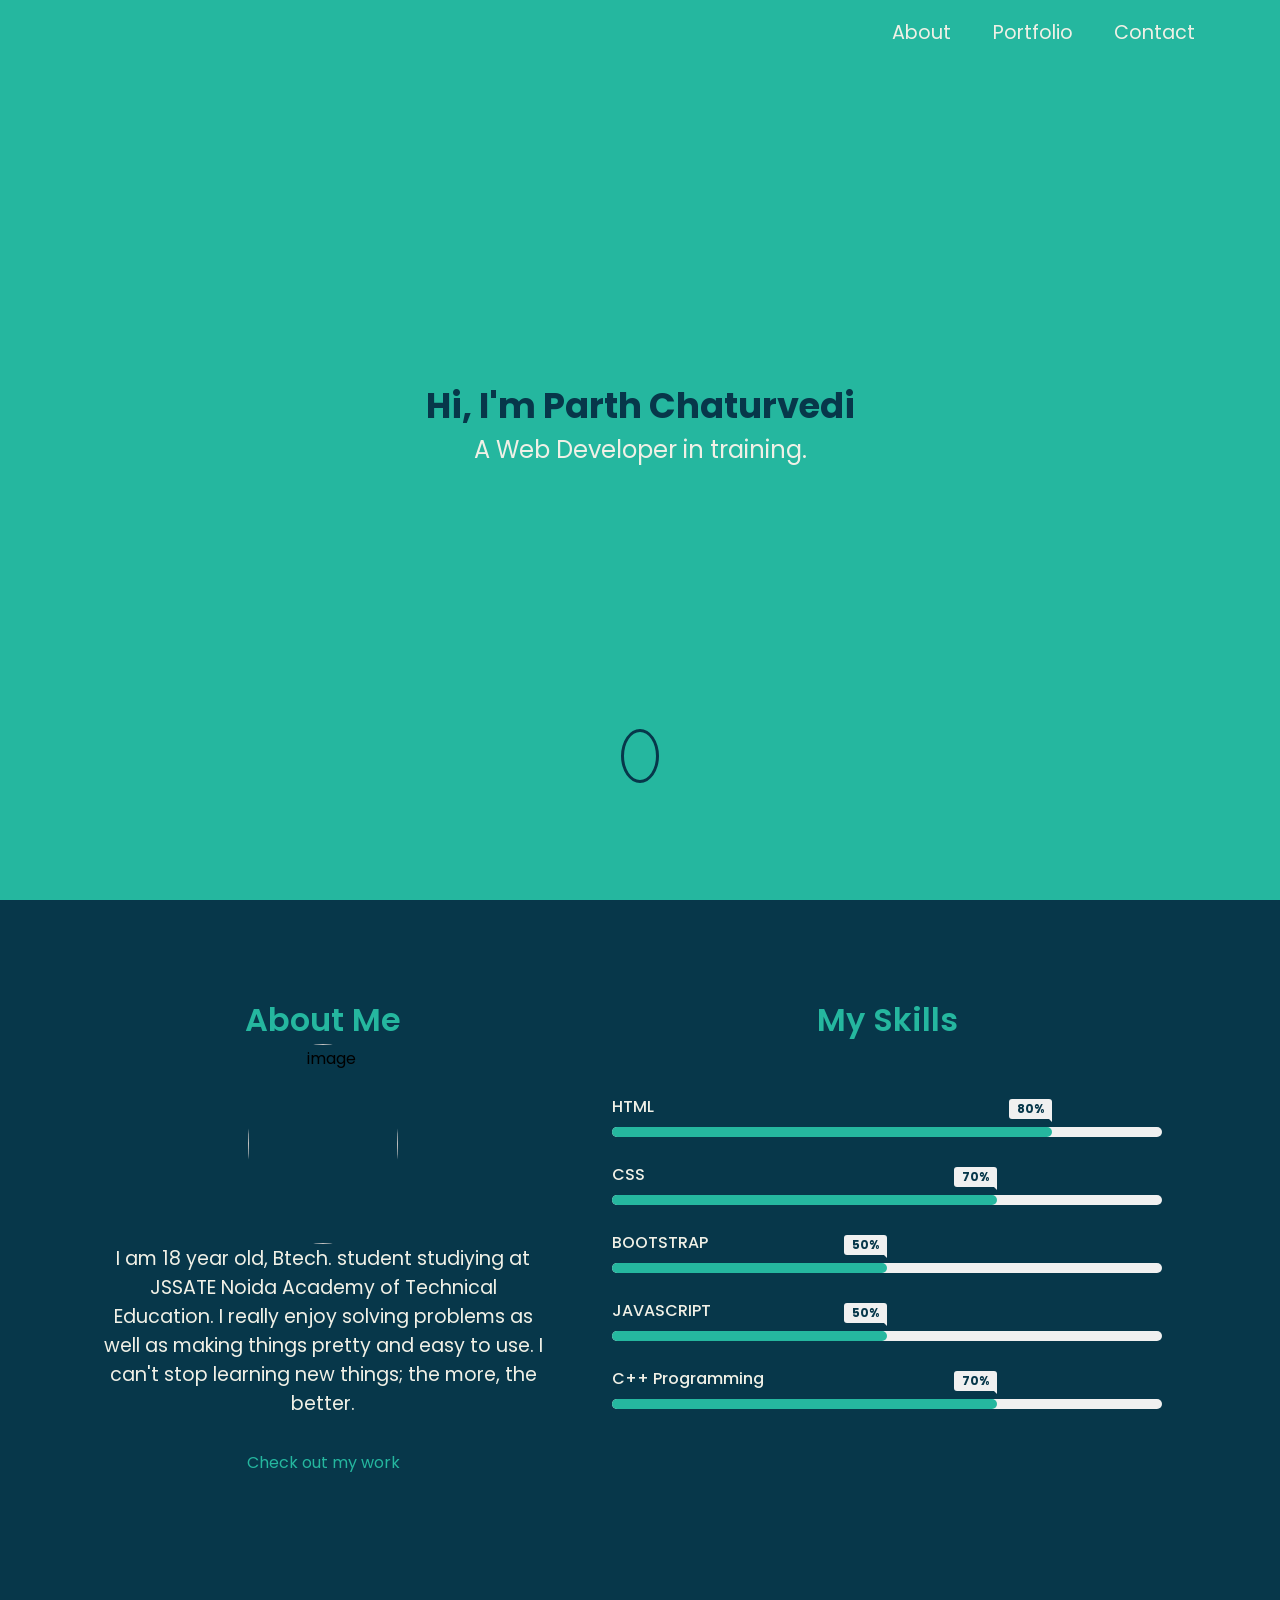
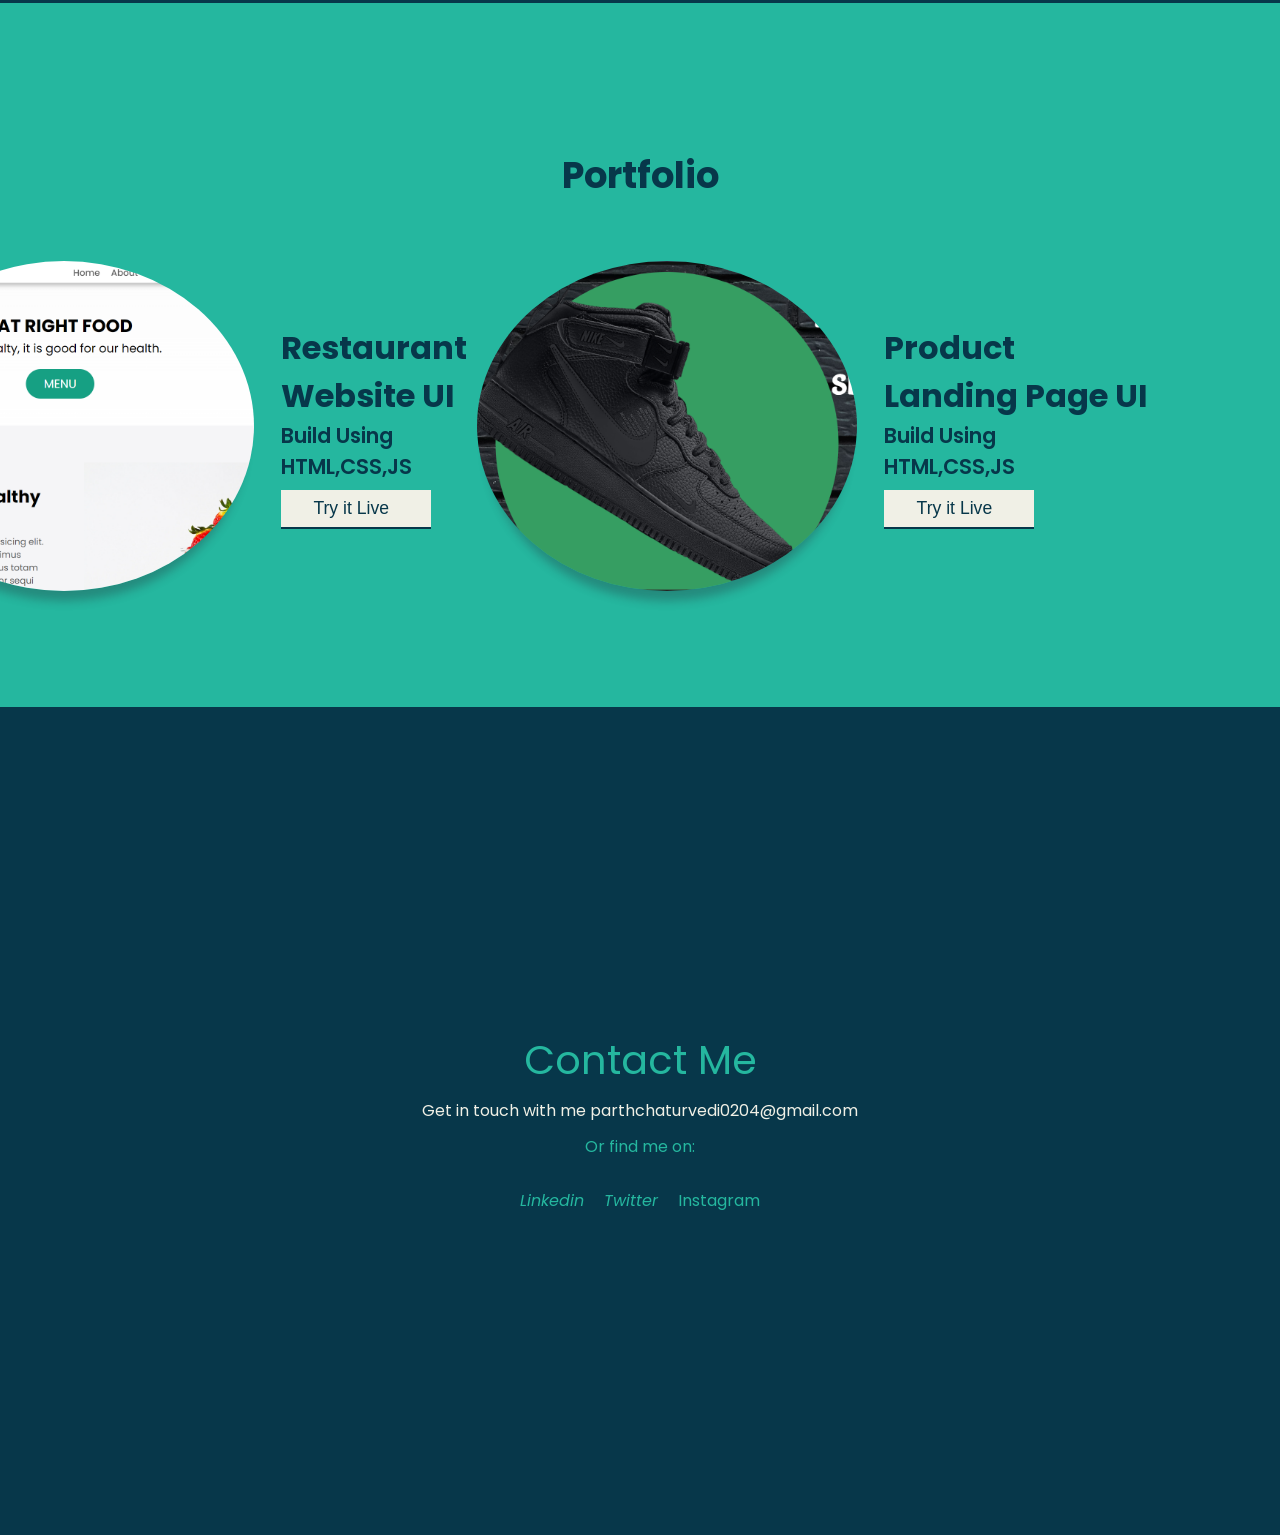
==== index.html @ ab432e83 "Update and rename portfolio.html to index.html" ====
<html lang="en">

<head>
  <meta charset="UTF-8" />
  <meta http-equiv="X-UA-Compatible" content="IE=edge" />
  <meta name="viewport" content="width=device-width, initial-scale=1.0" />
  <title>Parth's Portfolio</title>
  <link rel="stylesheet" href="style1.css" />
  <script src="https://kit.fontawesome.com/66aa7c98b3.js" crossorigin="anonymous"></script>
  <script src="https://code.jquery.com/jquery-3.6.0.min.js"
    integrity="sha256-/xUj+3OJU5yExlq6GSYGSHk7tPXikynS7ogEvDej/m4=" crossorigin="anonymous"></script>
</head>

<body>
  <header class="header">
    <nav class="navbar">
      <div class="navbar-container container">
        <div>
          <h1 class="navbar-brand">Parth Chaturvedi</h1>
        </div>
        <ul class="menu-items">
          <li><a href="#about">About</a></li>
          <li><a href="#my-works">Portfolio</a></li>
          <li><a href="#contact-me">Contact</a></li>
        </ul>
      </div>
    </nav>
    <div class="home-content" id="home-page">
      <div class="name">
        <h1>Hi, I'm Parth Chaturvedi</h1>
        <p>A Web Developer in training.</p>
      </div>
      <div class="angle-down-icon">
        <a href="#about"><i class="fas fa-angle-down"></i></a>
      </div>
    </div>
  </header>
  <section class="about-me" id="about">
    <div class="container">
      <div class="about-content">
        <div class="left-content">
          <div>
            <h1 class="about-heading">About Me</h1>
          </div>
          <img src="https://cdn3d.iconscout.com/3d/premium/thumb/customer-service-avatar-10107431-8179552.png" alt="image" />
          <p>
            I am 18 year old, Btech. student studiying at JSSATE Noida Academy of Technical Education.
            I really enjoy solving problems as well as making things pretty and easy to use. I can't stop learning new
            things; the more, the better.
          </p>
          <div class="work-arrow">
            <p>
              <a href="#my-works">Check out my work <i class="fas fa-arrow-down"></i></a>
            </p>
          </div>
        </div>
        <div class="skills">
          <div class="right-content">
            <div>
              <h1 class="skills-heading">My Skills</h1>
            </div>
            <div class="skills-bar">
              <div class="bar">
                <div class="info">
                  <span>HTML</span>
                </div>
                <div class="progress-line"><span class="html"></span></div>
                <div class="bar">
                  <div class="info">
                    <span>CSS</span>
                  </div>
                  <div class="progress-line"><span class="css"></span></div>
                  <div class="bar">
                    <div class="info">
                      <span>BOOTSTRAP</span>
                    </div>
                    <div class="progress-line"><span class="bootstrap"></span></div>
                    <div class="bar">
                      <div class="info">
                        <span>JAVASCRIPT</span>
                      </div>
                      <div class="progress-line"><span class="javascript"></span></div>
                      <div class="bar">
                        <div class="info">
                          <span>C++ Programming</span>
                        </div>
                        <div class="progress-line"><span class="c"></span></div>
                      </div>                      
                    </div>
                  </div>
                </div>
              </div>
            </div>
            <div class="work-arrow-2">
              <p>
                <a href="#my-works">Check out my work <i class="fas fa-arrow-down"></i></a>
              </p>
            </div>
          </div>
        </div>
      </div>
    </div>
  </section>
  <section id="my-works">
    <div class="portfolio">
      <div class="proj-heading">
        <h1>Portfolio</h1>
      </div>
      <div class="portfolio-content container">
        <div class="proj-1">
          <img src="./img/img/Screenshot (95).png">
          <div class="proj1-details">
            <i class="fab fa-html5"></i>
            <i class="fab fa-css3-alt"></i>
            <i class="fab fa-js"></i>
            <h2>Restaurant Website UI</h2>
            <p>Build Using HTML,CSS,JS</p>
            <button><a href="http://127.0.0.1:5500/restaurant.html" target="blank">Try it Live <i
                  class="fas fa-external-link-alt"></i></a>
            </button>
          </div>
          <div class="proj-2">
            <img src="./img/img/Screenshot (94).png">
            <div class="proj2-details">
              <i class="fab fa-html5"></i>
              <i class="fab fa-css3-alt"></i>
              <i class="fab fa-js"></i>
              <h2>Product </br> Landing Page UI</h2>
              <p>Build Using </br> HTML,CSS,JS</p>
              <button><a href="http://127.0.0.1:5500/webDprojects/index.html#nav" target="blank">Try it Live <i
                    class="fas fa-external-link-alt"></i></a>
              </button>
            </div>
        </div>
      </div>
      </div>
    </div>
  </section>
  <div class="contact" id="contact-me">
    <div class="container">
      <div class="contact-content">
        <h2>Contact Me</h2>
        <p class="mail">
          Get in touch with me <i class="fas fa-arrow-right"></i> parthchaturvedi0204@gmail.com
        </p>
        <p class="links">Or find me on:</p>
        <a href="https://www.linkedin.com/in/parth-chaturvedi-6247b9297/" target="blank"><i class="fab fa-linkedin">
            Linkedin</i></a>
        <a href="https://twitter.com/ParthCh76478205?t=M7glt9YDM4Oy1NJFOlk70g&s=08" target="blank"><i class="fab fa-twitter"> Twitter</i></a>
        <a href="https://www.instagram.com/_parth_who/" target="blank"><i class="fab fa-instagram"></i> Instagram</a>
      </div>
    </div>
  </div>
  <script src="app.js"></script>
  <script src="https://ajax.googleapis.com/ajax/libs/jquery/3.3.1/jquery.min.js"></script>
</body>

</html>
---- style1.css ----
@import url("https://fonts.googleapis.com/css2?family=Poppins:ital,wght@0,100;0,200;0,300;0,400;0,500;0,600;0,700;0,800;0,900;1,100;1,200;1,300;1,400;1,500;1,600;1,700;1,800;1,900&display=swap");

* {
  margin: 0;
  padding: 0;
  box-sizing: border-box;
}

body {
  font-family: "Poppins", sans-serif;
}

header {
  background-color: #25b79f;
  height: 100vh;
}

.container {
  max-width: 1200px;
  width: 90%;
  margin: auto;
}


.navbar {
  position: fixed;
  width: 100%;
  z-index: 500;
}

.navbar-container {
  display: flex;
  justify-content: space-between;
  align-items: center;
  height: 64px;
}

.menu-items {
  display: flex;
}

.menu-items li {
  list-style: none;
  padding: 1rem;
}

.menu-items a {
  text-decoration: none;
  color: #f0f0e6;
  font-size: 1.2rem;
  padding: 0.3rem;
}

.menu-items a:hover {
  border-bottom: 2px solid #f0f0e6;
}

.navbar .logo {
  order: 1;
  color: #f0f0e6;
  font-size: 2rem;
}

/* ////........Home Content........//// */

.home-content .name {
  position: absolute;
  top: 47%;
  left: 50%;
  transform: translate(-50%, -50%);
  color: #07374a;
  width: 100%;
  text-align: center;
}

.home-content .name h1 {
  font-size: 2.2rem;
  text-align: center;
}

.home-content .name p {
  color: #f0f0e6;
  font-size: 1.5rem;
}

.angle-down-icon {
  position: absolute;
  bottom: 10%;
  left: 50%;
  transform: translate(-50%, -50%);
  font-size: 2rem;
  border: 3px solid #07374a;
  border-radius: 50%;
}

.angle-down-icon a {
  text-decoration: none;
  color: #07374a;
  padding: 1rem;
}

/* ////........About Me........//// */

.about-me {
  background-color: #07374a;
  padding: 6rem 0;
}

.about-me .about-heading {
  color: #25b79f;
  font-size: 2rem;
  font-weight: 600;
  text-align: center;
}

.about-content img {
  height: 200px;
  width: 150px;
  object-fit: cover;
  border-radius: 50%;
}

.about-content p {
  font-size: 1.2rem;
  color: #f0f0e6;
  padding: 0 2.3rem;
  text-align: center;
}

.skills .skills-heading {
  font-size: 2rem;
  font-weight: 600;
  color: #25b79f;
  text-align: center;
}

.about-me .about-content {
  display: flex;
  flex-wrap: wrap;
}

.about-content .left-content {
  flex-basis: 45%;
  text-align: center;
}

.about-content .right-content {
  flex-basis: 45%;
}

.skills-bar {
  padding: 25px 30px;
}

.skills-bar .bar {
  margin: 25px 0;
}

.skills-bar .bar .info span {
  font-size: 1rem;
  font-weight: 500;
}

.skills-bar .bar .info {
  margin-bottom: 8px;
  color: #f0f0e6;
}

.skills-bar .bar .progress-line {
  position: relative;
  height: 10px;
  width: 550px;
  background: #f0f0f0;
  border-radius: 10px;
  transform: scaleX(0);
  transform-origin: left;
  animation: animate 1s cubic-bezier(1, 0, 0.5, 1) forwards;
}

.bar .progress-line span {
  position: absolute;
  background: #25b79f;
  height: 100%;
  border-radius: 10px;
  transform: scaleX(0);
  transform-origin: left;
  animation: animate 1s 1s cubic-bezier(1, 0, 0.5, 1) forwards;
}

@keyframes animate {
  100% {
    transform: scaleX(1);
  }
}

.progress-line .html {
  width: 80%;
}
.progress-line .css {
  width: 70%;
}
.progress-line .bootstrap {
  width: 50%;
}
.progress-line .javascript {
  width: 50%;
}
.progress-line .c {
  width: 70%;
}

.bar .progress-line span::before {
  position: absolute;
  content: "";
  height: 0;
  right: 0;
  top: -12px;
  width: 0;
  border: 7px solid transparent;
  border-bottom-width: 0px;
  border-right-width: 0px;
  border-top-style: #f0f0f0;
  border-top-color: #f0f0f0;
}

.bar .progress-line span::after {
  position: absolute;
  right: 0;
  top: -28px;
  color: #07374a;
  font-size: 12px;
  font-weight: 700;
  background: #f0f0f0;
  padding: 1px 8px;
  border-radius: 3px;
}

.progress-line .html::after {
  content: "80%";
}
.progress-line .css::after {
  content: "70%";
}
.progress-line .bootstrap::after {
  content: "50%";
}
.progress-line .javascript::after {
  content: "50%";
}
.progress-line .c::after {
  content: "70%";
}

.navbar.solid {
  background-color: #07374a;
  transition: background-color 1s ease 0s;
  box-shadow: 0 0 4px rgb(7 55 74 / 20%);
  z-index: 500;
}

.navbar.solid .navbar-brand {
  display: inline-block;
  color: #f0f0e6;
  transition: color 1s ease 0s;
}

.navbar-brand {
  display: none;
  color: #f0f0e6;
  font-weight: 400;
}

.work-arrow {
  margin: 2rem 0;
}

.work-arrow a {
  font-size: 1rem;
  text-decoration: none;
  color: #25b79f;
}

.work-arrow-2 {
  margin: 2rem 0;
}

.work-arrow-2 a {
  font-size: 1rem;
  text-decoration: none;
  color: #25b79f;
  display: none;
}

/* ////.....Portfolio......///// */

.portfolio {
  background: #25b79f;
  padding: 6rem 0;
}


.portfolio-content img {
  width: 100%;
  height: auto;
  border-radius: 10px; /* Adjust as needed */
}


.proj-heading h1 {
  text-align: center;
  color: #07374a;
  font-size: 2.3rem;
  font-weight: 700;
  margin: 3rem 0;
}

.proj-1 {
  display: flex;
  justify-content: center;
  align-items: center;
}

.proj-1 img {
  height: 330px;
  width: 380px;
  object-fit: cover;
  border-radius: 50%;
  box-shadow: 0 20px 10px -10px rgb(37 41 52 / 31%);
  margin-right: 1.7rem;
}

.proj-1 .proj1-details {
  width: 32rem;
}

.proj-1 .proj1-details i {
  font-size: 1.5rem;
  color: #07374a;
}

.proj-1 .proj1-details h2 {
  font-size: 2rem;
  color: #07374a;
}

.proj-1 .proj1-details p {
  font-size: 1.3rem;
  color: #07374a;
  font-weight: 600;
}

.proj-1 .proj1-details button {
  background: #f0f0e6;
  padding: 0.5rem;
  margin-top: 0.5rem;
  width: 150px;
  border: none;
  border-bottom: 2px solid #07374a;
}

.proj-1 .proj1-details button a {
  text-decoration: none;
  color: #07374a;
  font-size: 1.1rem;
  transition: 0.2s ease-in-out;
  text-align: center;
  transition: 0.3s ease-in-out;
}

.proj-1 .proj1-details button .fas {
  font-size: 0.7rem;
  padding: 0.3rem;
  transition: 0.2s ease-in-out;
}

.proj-1 .proj1-details button:hover {
  background: #07374a;
}

.proj-1 .proj1-details button:hover a,
.proj-1 .proj1-details button:hover .fas {
  color: #f0f0e6;
}

.proj-2 {
  display: flex;
  justify-content: center;
  align-items: center;
}

.proj-2 img {
  height: 330px;
  width: 380px;
  object-fit: cover;
  border-radius: 50%;
  box-shadow: 0 20px 10px -10px rgb(37 41 52 / 31%);
  margin-right: 1.7rem;
}

.proj-2 .proj2-details {
  width: 32rem;
}

.proj-2 .proj2-details i {
  font-size: 1.5rem;
  color: #07374a;
}

.proj-2 .proj2-details h2 {
  font-size: 2rem;
  color: #07374a;
}

.proj-2 .proj2-details p {
  font-size: 1.3rem;
  color: #07374a;
  font-weight: 600;
}

.proj-2 .proj2-details button {
  background: #f0f0e6;
  padding: 0.5rem;
  margin-top: 0.5rem;
  width: 150px;
  border: none;
  border-bottom: 2px solid #07374a;
}

.proj-2 .proj2-details button a {
  text-decoration: none;
  color: #07374a;
  font-size: 1.1rem;
  transition: 0.2s ease-in-out;
  text-align: center;
  transition: 0.3s ease-in-out;
}

.proj-2 .proj2-details button .fas {
  font-size: 0.7rem;
  padding: 0.3rem;
  transition: 0.2s ease-in-out;
}

.proj-2 .proj2-details button:hover {
  background: #07374a;
}

.proj-2 .proj2-details button:hover a,
.proj-2 .proj2-details button:hover .fas {
  color: #f0f0e6;
}

.portfolio-content .proj-1,
.portfolio-content .proj-2 {
  flex-basis: calc(50% - 20px); /* Adjust as needed, considering margin/padding */
  margin: 10px; /* Adjust as needed */
}

@media (max-width: 768px) {
  .portfolio-content .proj-1,
  .portfolio-content .proj-2 {
    flex-basis: calc(50% - 10px);
  }
}

@media (max-width: 500px) {
  .portfolio-content .proj-1,
  .portfolio-content .proj-2 {
    flex-basis: 100%;
  }
}



.contact {
  background: #07374a;
  position: relative;
  height: 92vh;
}

.contact-content {
  position: absolute;
  top: 50%;
  left: 50%;
  transform: translate(-50%, -50%);
  text-align: center;
}

.contact-content h2 {
  font-size: 2.5rem;
  font-weight: 400;
  color: #25b79f;
  padding-bottom: 0.5rem;
}

.contact-content .mail {
  color: #f0f0e6;
  padding-bottom: 0.2rem;
  font-size: 1rem;
}

.contact-content .links {
  color: #25b79f;
  padding: 0.5rem;
  padding-bottom: 1.8rem;
  font-size: 1rem;
}

.contact-content a {
  text-decoration: none;
  color: #25b79f;
  padding: 0.5rem;
  transition: 0.3s ease-in-out;
}

.contact-content a:hover {
  color: #f0f0e6;
}


@media (max-width: 500px) {
  html {
    font-size: 60%;
  }

  .about-content .left-content {
    flex-basis: 100%;
    text-align: center;
  }

  .about-content .right-content {
    flex-basis: 100%;
  }

  .skills {
    width: 100%;
  }

  .skills-bar .bar .progress-line {
    width: 100%;
  }

  .work-arrow {
    display: none;
  }

  .right-content h1 {
    margin-top: 3.2rem;
  }

  .proj-1 {
    display: flex;
    justify-content: center;
    flex-direction: column;
  }

  .proj-1 img {
    height: 230px;
    width: 290px;
    margin-bottom: 0.5rem;
  }

  .proj-2 {
    display: flex;
    justify-content: center;
    flex-direction: column;
  }

  .proj-2 img {
    height: 250px;
    width: 290px;
    margin-bottom: 0.5rem;
  }

  .work-arrow-2 a {
    font-size: 1.3rem;
    text-decoration: none;
    color: #25b79f;
    display: block;
    text-align: center;
  }

  .contact-content {
    width: 100%;
  }
}

@media (min-width: 501px) and (max-width: 768px) {
  html {
    font-size: 65%;
  }

  .about-content .left-content {
    flex-basis: 100%;
    text-align: center;
  }

  .about-content .right-content {
    flex-basis: 100%;
  }

  .skills {
    width: 100%;
  }

  .skills-bar .bar .progress-line {
    width: 100%;
  }

  .work-arrow {
    display: none;
  }

  .right-content h1 {
    margin-top: 3.2rem;
  }

  .proj-1 {
    display: flex;
    justify-content: center;
    flex-direction: column;
  }

  .proj-1 img {
    height: 240px;
    width: 290px;
    margin-bottom: 0.5rem;
  }

  .proj-2 {
    display: flex;
    justify-content: center;
    flex-direction: column;
  }

  .proj-2 img {
    height: 240px;
    width: 290px;
    margin-bottom: 0.5rem;
  }

  .work-arrow-2 a {
    font-size: 1.3rem;
    text-decoration: none;
    color: #25b79f;
    display: block;
    text-align: center;
  }

  .contact-content {
    width: 100%;
  }
}

@media (min-width: 769px) and (max-width: 1200px) {
  html {
    font-size: 70%;
  }

  .about-content .left-content {
    flex-basis: 100%;
    text-align: center;
  }

  .about-content .right-content {
    flex-basis: 100%;
  }

  .skills {
    width: 100%;
    display: flex;
    flex-direction: column;
    justify-content: center;
    align-items: center;
  }

  .work-arrow {
    display: none;
  }

  .left-content h1 {
    margin-top: 3.2rem;
    text-align: center;
  }

  .right-content h1 {
    margin-top: 3.2rem;
    text-align: center;
  }

  .work-arrow-2 a {
    font-size: 1.3rem;
    text-decoration: none;
    color: #25b79f;
    display: block;
    text-align: center;
  }

  .contact-content {
    width: 100%;
  }
}

@media (orientation: landscape) and (max-height: 500px) {
  .header {
    height: 90vmax;
  }
}
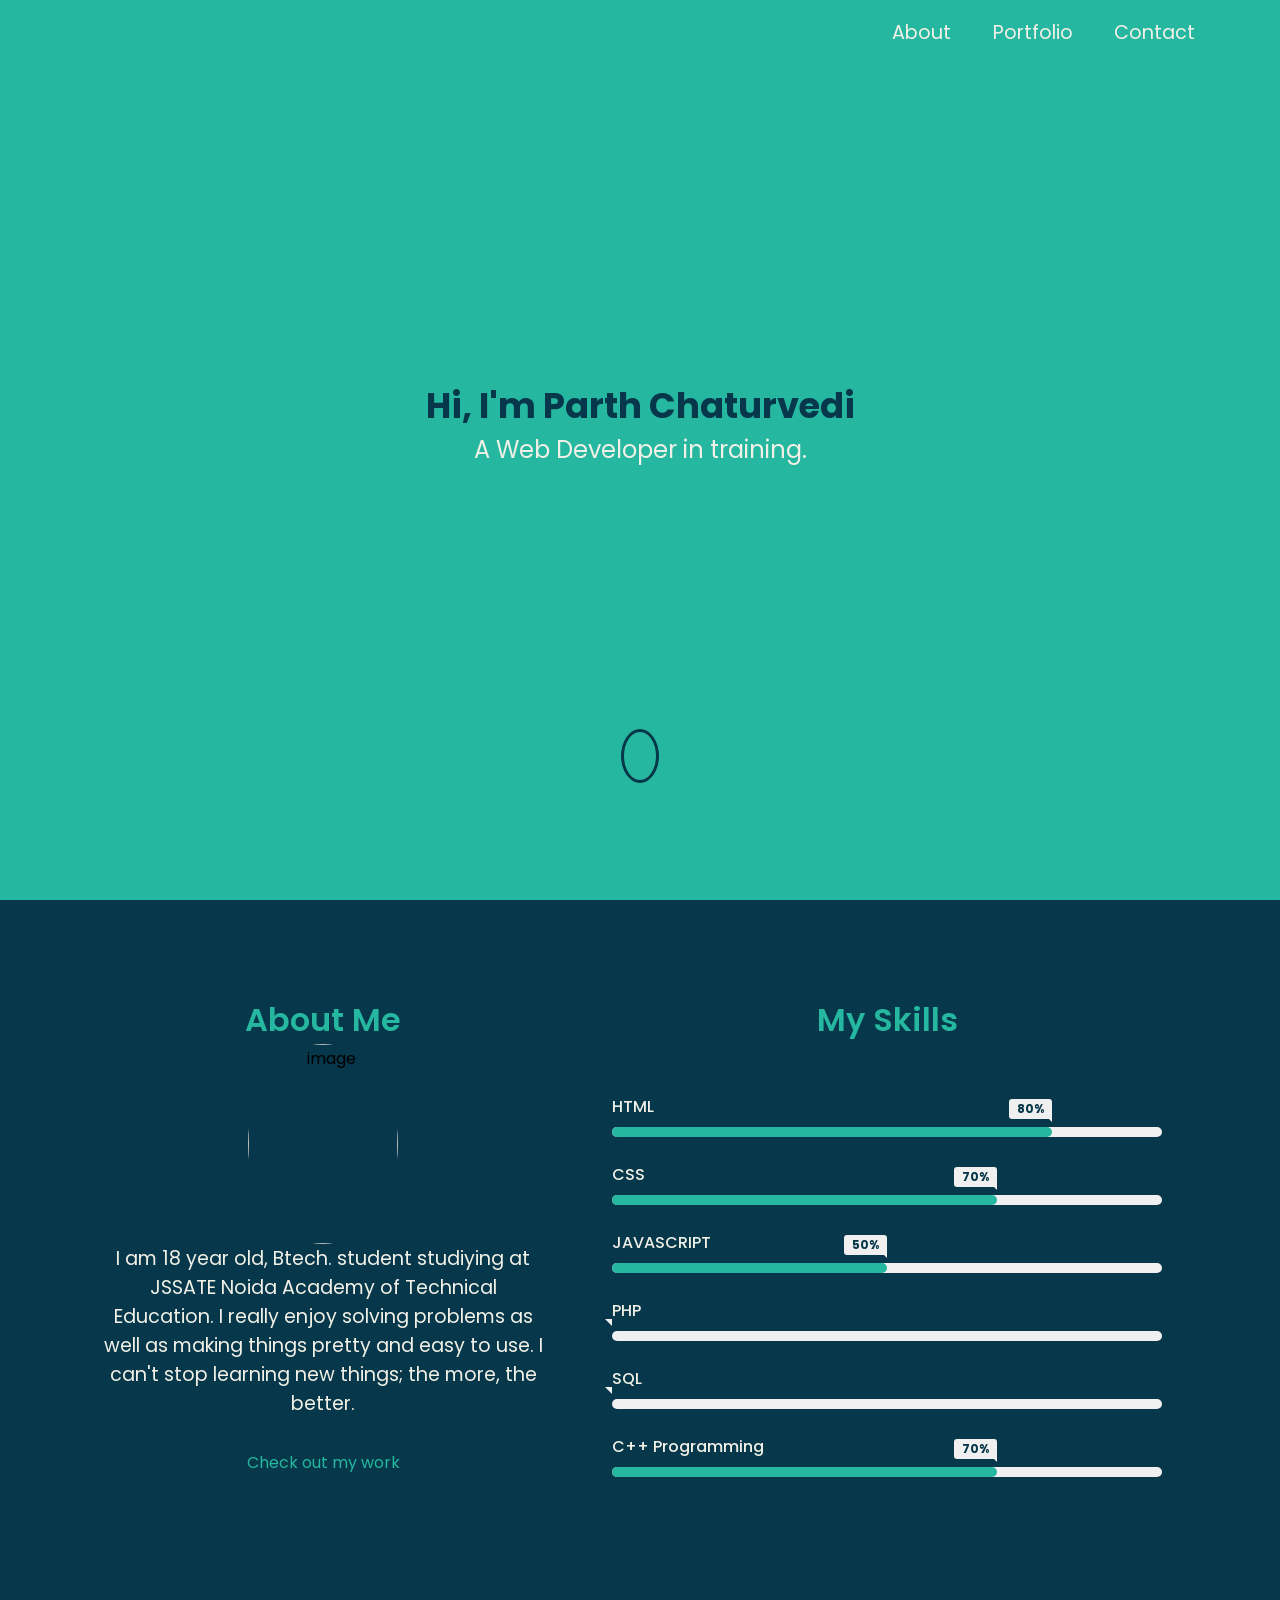
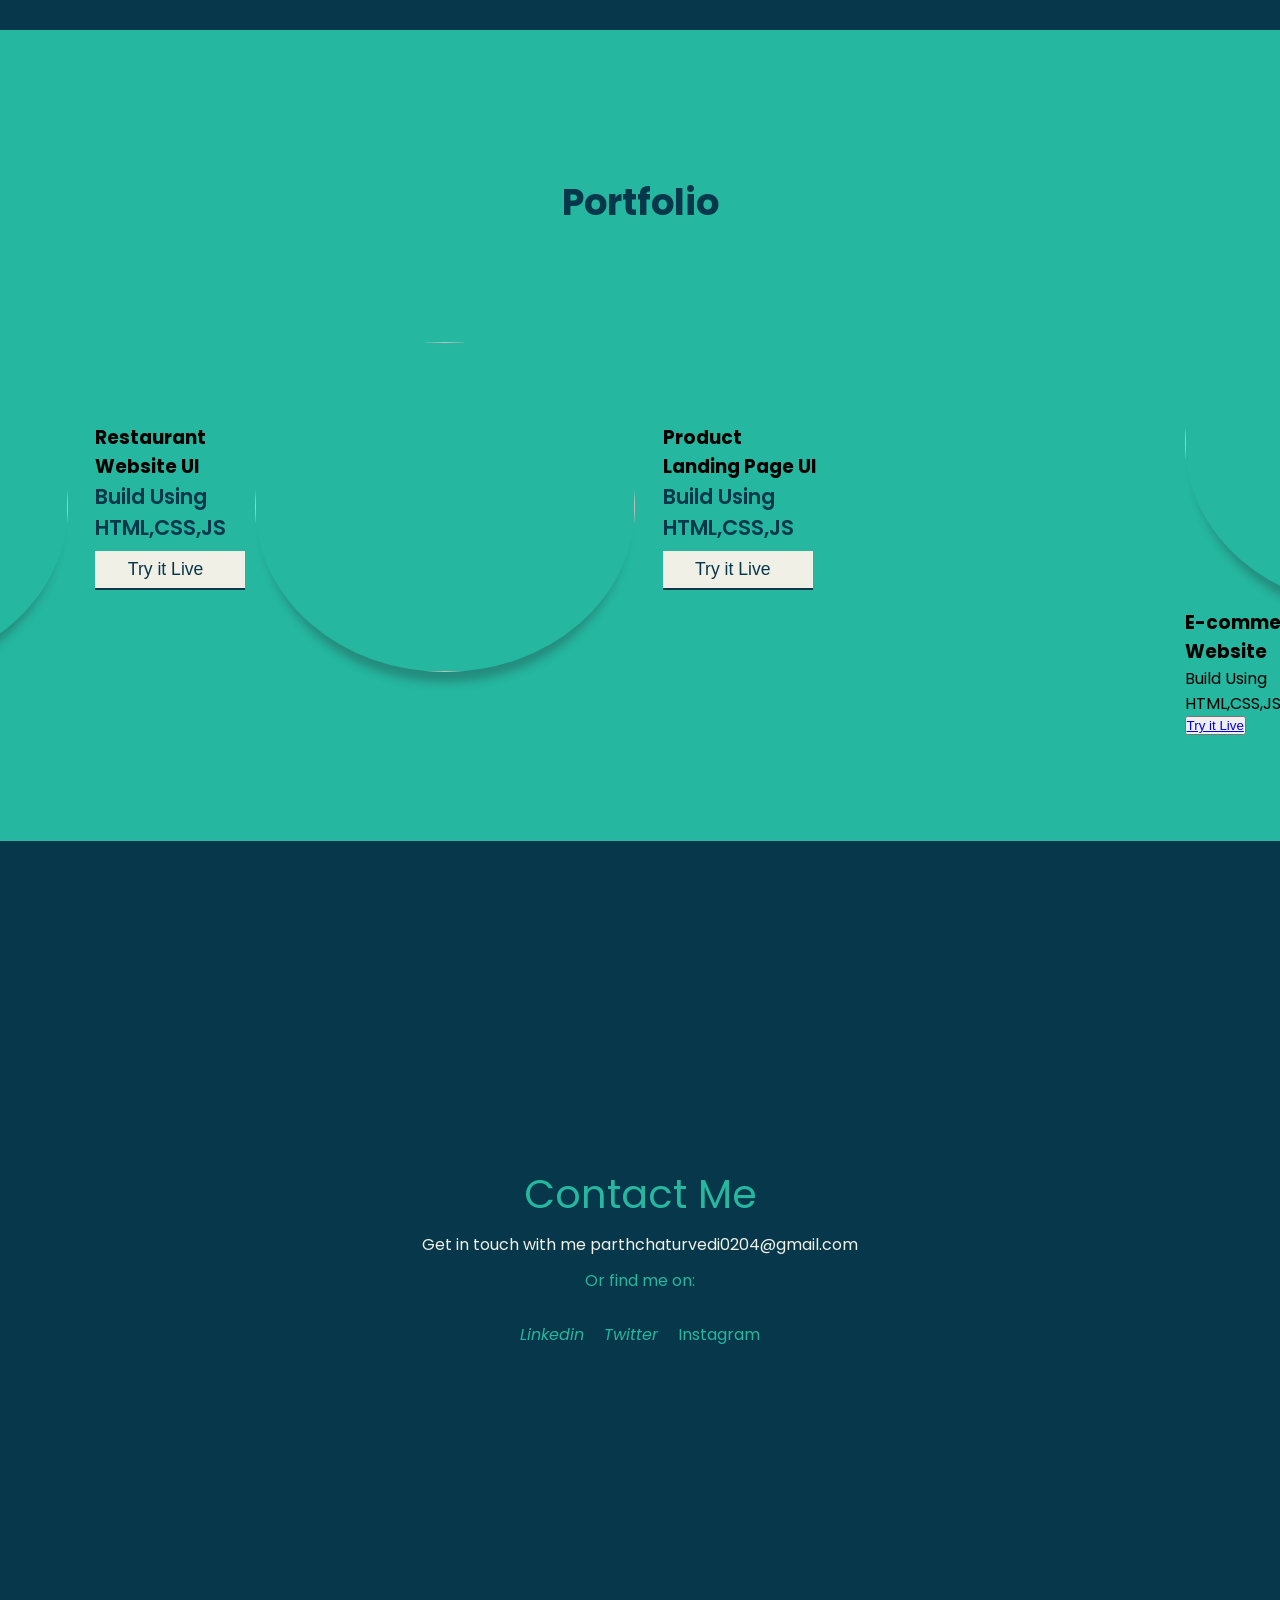
==== commit faccb89b: "Update index.html" ====
--- a/index.html
+++ b/index.html
@@ -72,14 +72,19 @@
                   <div class="progress-line"><span class="css"></span></div>
                   <div class="bar">
                     <div class="info">
-                      <span>BOOTSTRAP</span>
+                      <span>JAVASCRIPT</span>
                     </div>
-                    <div class="progress-line"><span class="bootstrap"></span></div>
-                    <div class="bar">
-                      <div class="info">
-                        <span>JAVASCRIPT</span>
-                      </div>
-                      <div class="progress-line"><span class="javascript"></span></div>
+                    <div class="progress-line"><span class="javascript"></span></div>
+                  <div class="bar">
+                    <div class="info">
+                      <span>PHP</span>
+                    </div>
+                    <div class="progress-line"><span class="php"></span></div>
+                      <div class="bar">
+                        <div class="info">
+                          <span>SQL</span>
+                        </div>
+                        <div class="progress-line"><span class="sql"></span></div>
                       <div class="bar">
                         <div class="info">
                           <span>C++ Programming</span>
@@ -108,26 +113,41 @@
       </div>
       <div class="portfolio-content container">
         <div class="proj-1">
-          <img src="./img/img/Screenshot (95).png">
+          <img src="./Screenshot (95).png">
           <div class="proj1-details">
             <i class="fab fa-html5"></i>
             <i class="fab fa-css3-alt"></i>
             <i class="fab fa-js"></i>
-            <h2>Restaurant Website UI</h2>
+            <h3>Restaurant Website UI</h3>
             <p>Build Using HTML,CSS,JS</p>
-            <button><a href="http://127.0.0.1:5500/restaurant.html" target="blank">Try it Live <i
+            <button><a href="https://parthchaturvedi07.github.io/restaurant/" target="blank">Try it Live <i
                   class="fas fa-external-link-alt"></i></a>
             </button>
           </div>
           <div class="proj-2">
-            <img src="./img/img/Screenshot (94).png">
+            <img src="./Screenshot (94).png">
             <div class="proj2-details">
               <i class="fab fa-html5"></i>
               <i class="fab fa-css3-alt"></i>
               <i class="fab fa-js"></i>
-              <h2>Product </br> Landing Page UI</h2>
+              <h3>Product </br> Landing Page UI</h3>
               <p>Build Using </br> HTML,CSS,JS</p>
-              <button><a href="http://127.0.0.1:5500/webDprojects/index.html#nav" target="blank">Try it Live <i
+              <button><a href="https://parthchaturvedi07.github.io/product-landing-page/#nav" target="blank">Try it Live <i
+                    class="fas fa-external-link-alt"></i></a>
+              </button>
+            </div>
+          </div>
+          <div class="proj-3">
+            <img src="./Screenshot (106).png">
+            <div class="proj3-details">
+              <i class="fab fa-html5"></i>
+              <i class="fab fa-css3-alt"></i>
+              <i class="fab fa-js"></i>
+              <i class="fab fa-php"></i>
+              <i class="fa fa-database" aria-hidden="true"></i>
+              <h3>E-commerce </br> Website</h3>
+              <p>Build Using </br> HTML,CSS,JS, PHP, MySQL</p>
+              <button><a href="https://parthchaturvedi07.github.io/e-commerce-website/" target="blank">Try it Live <i
                     class="fas fa-external-link-alt"></i></a>
               </button>
             </div>
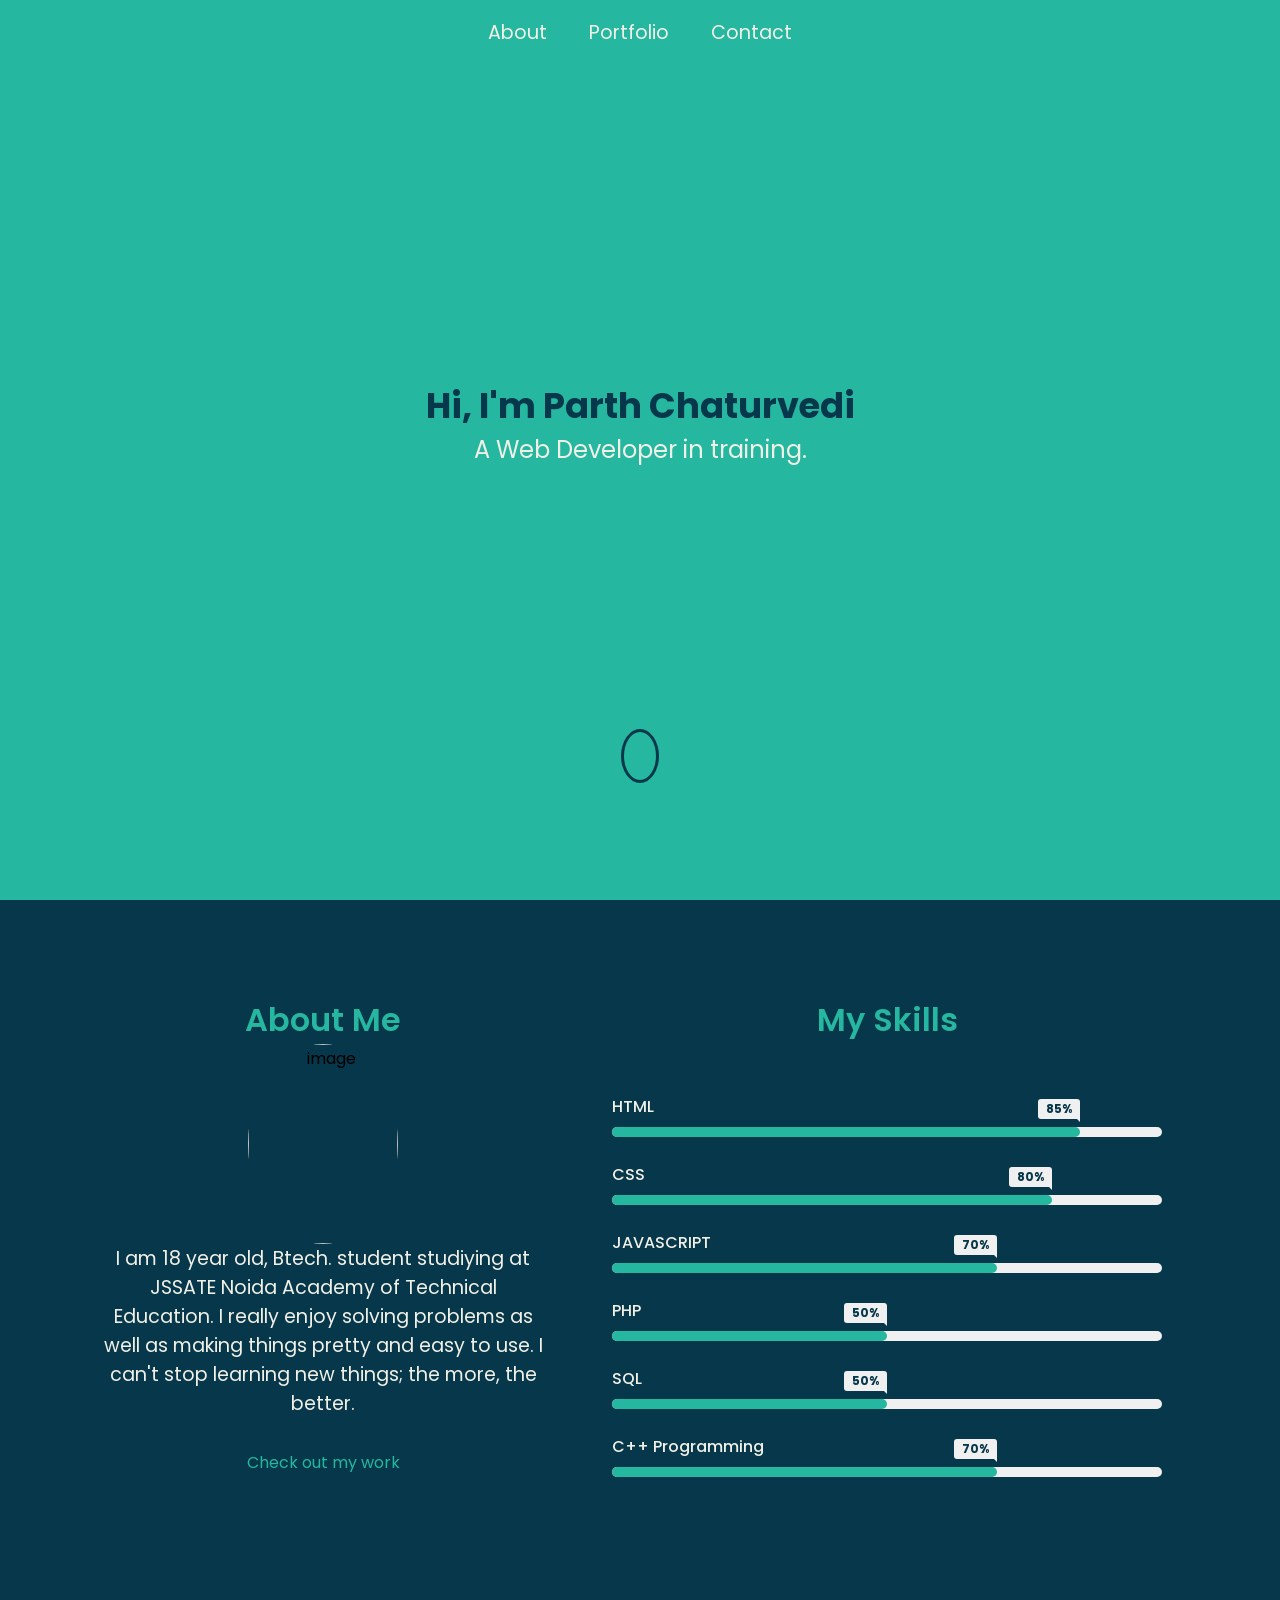
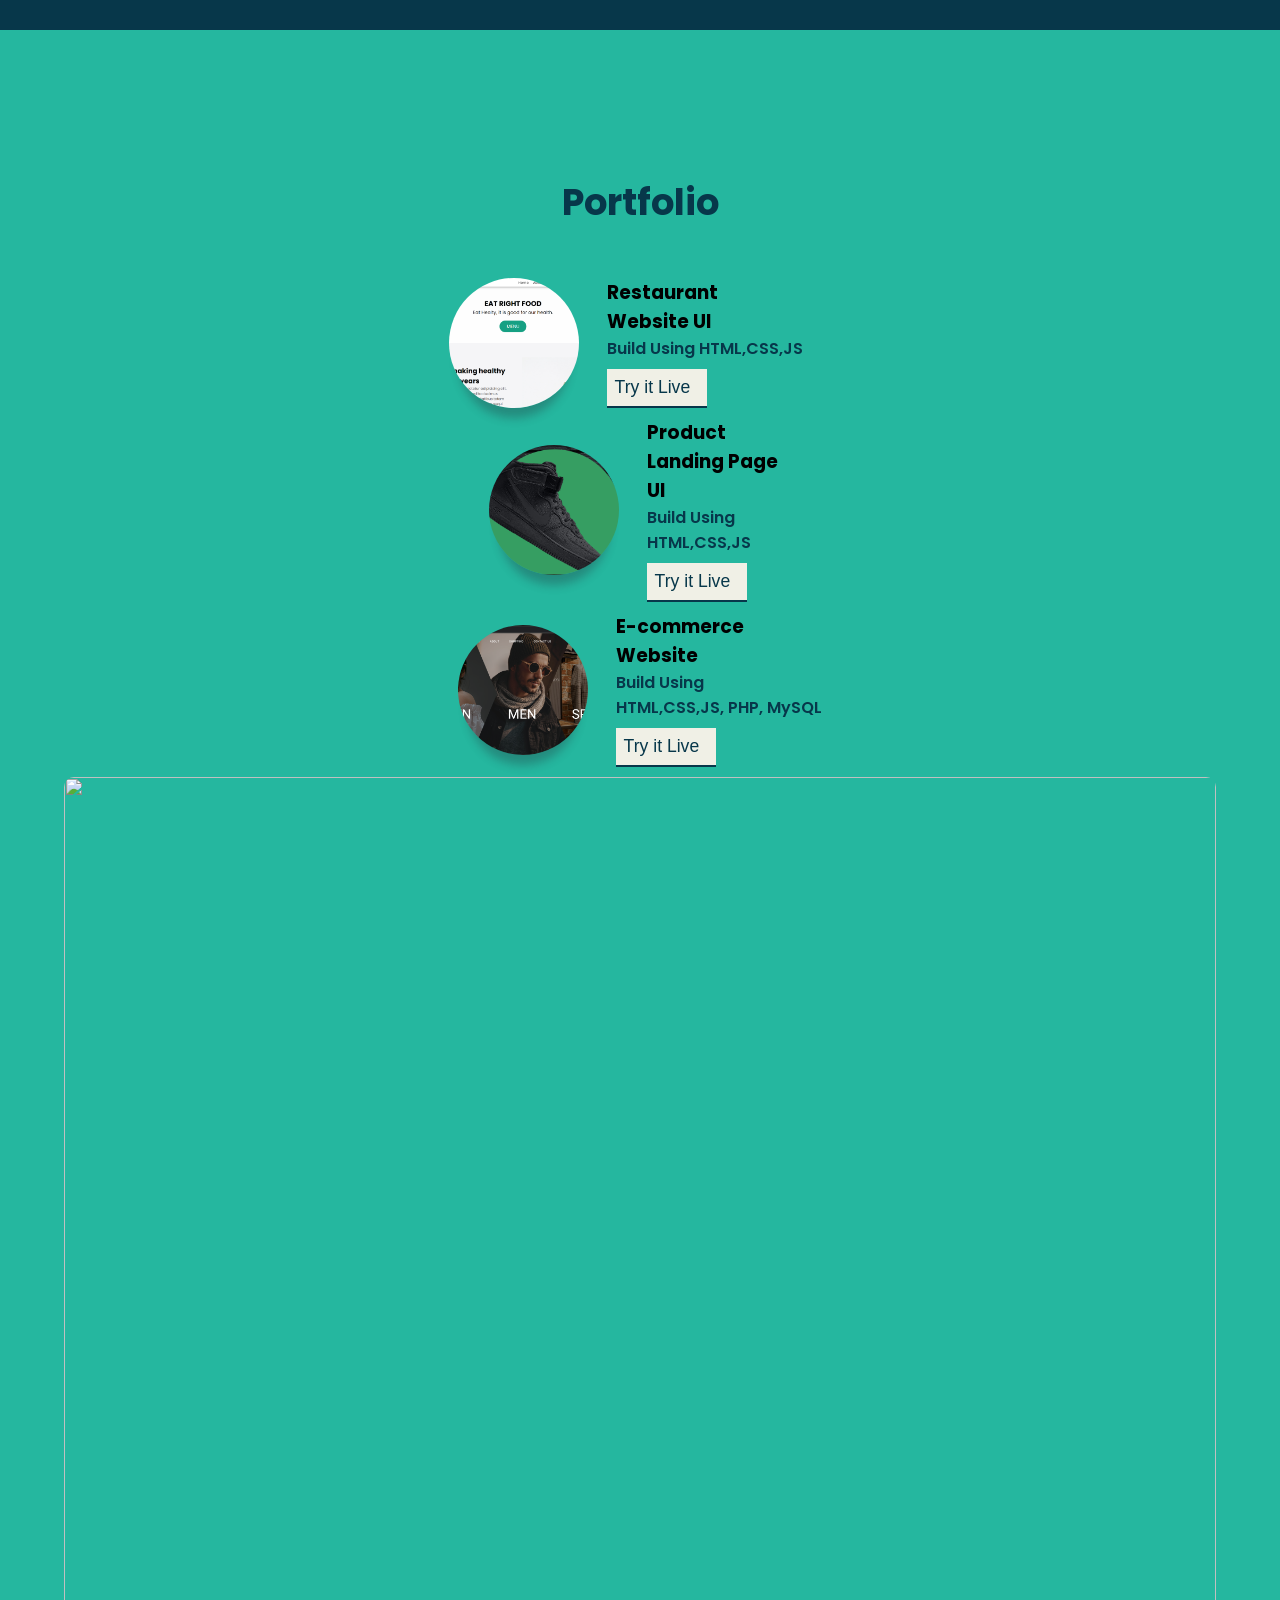
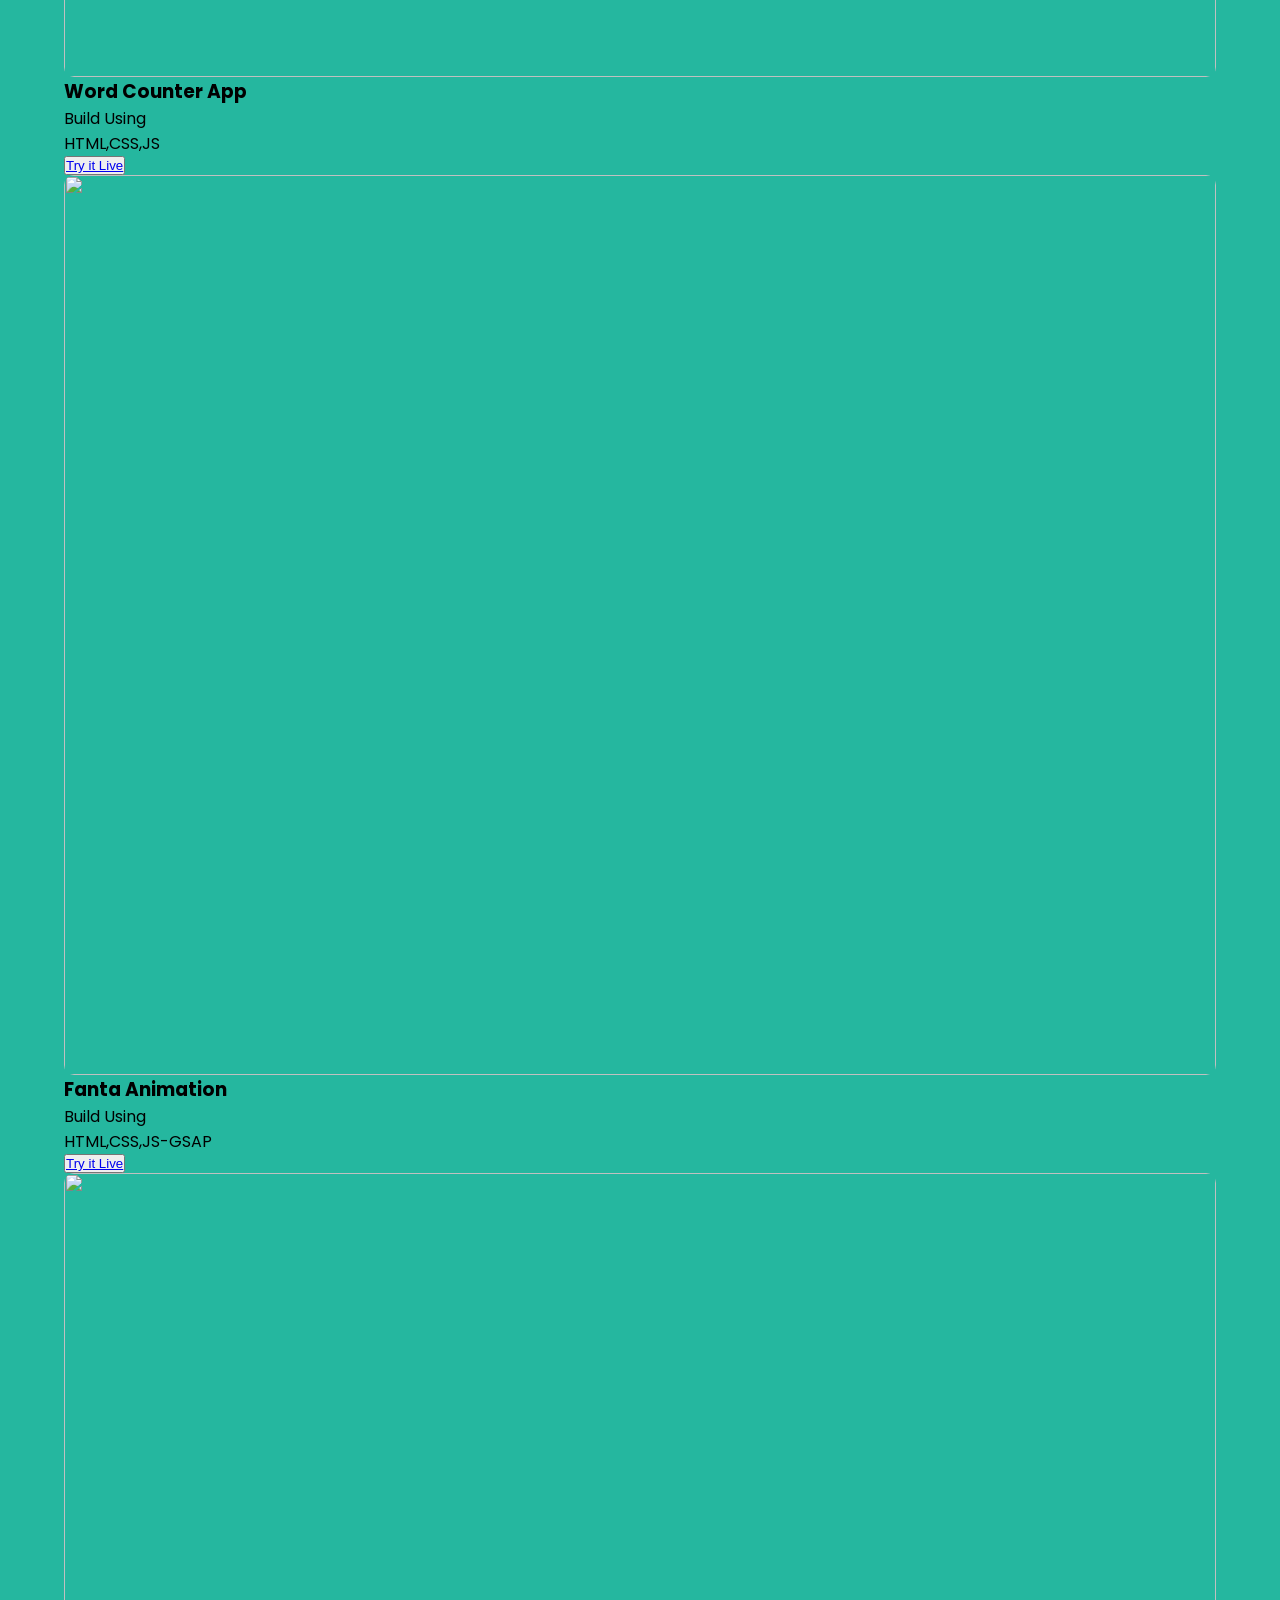
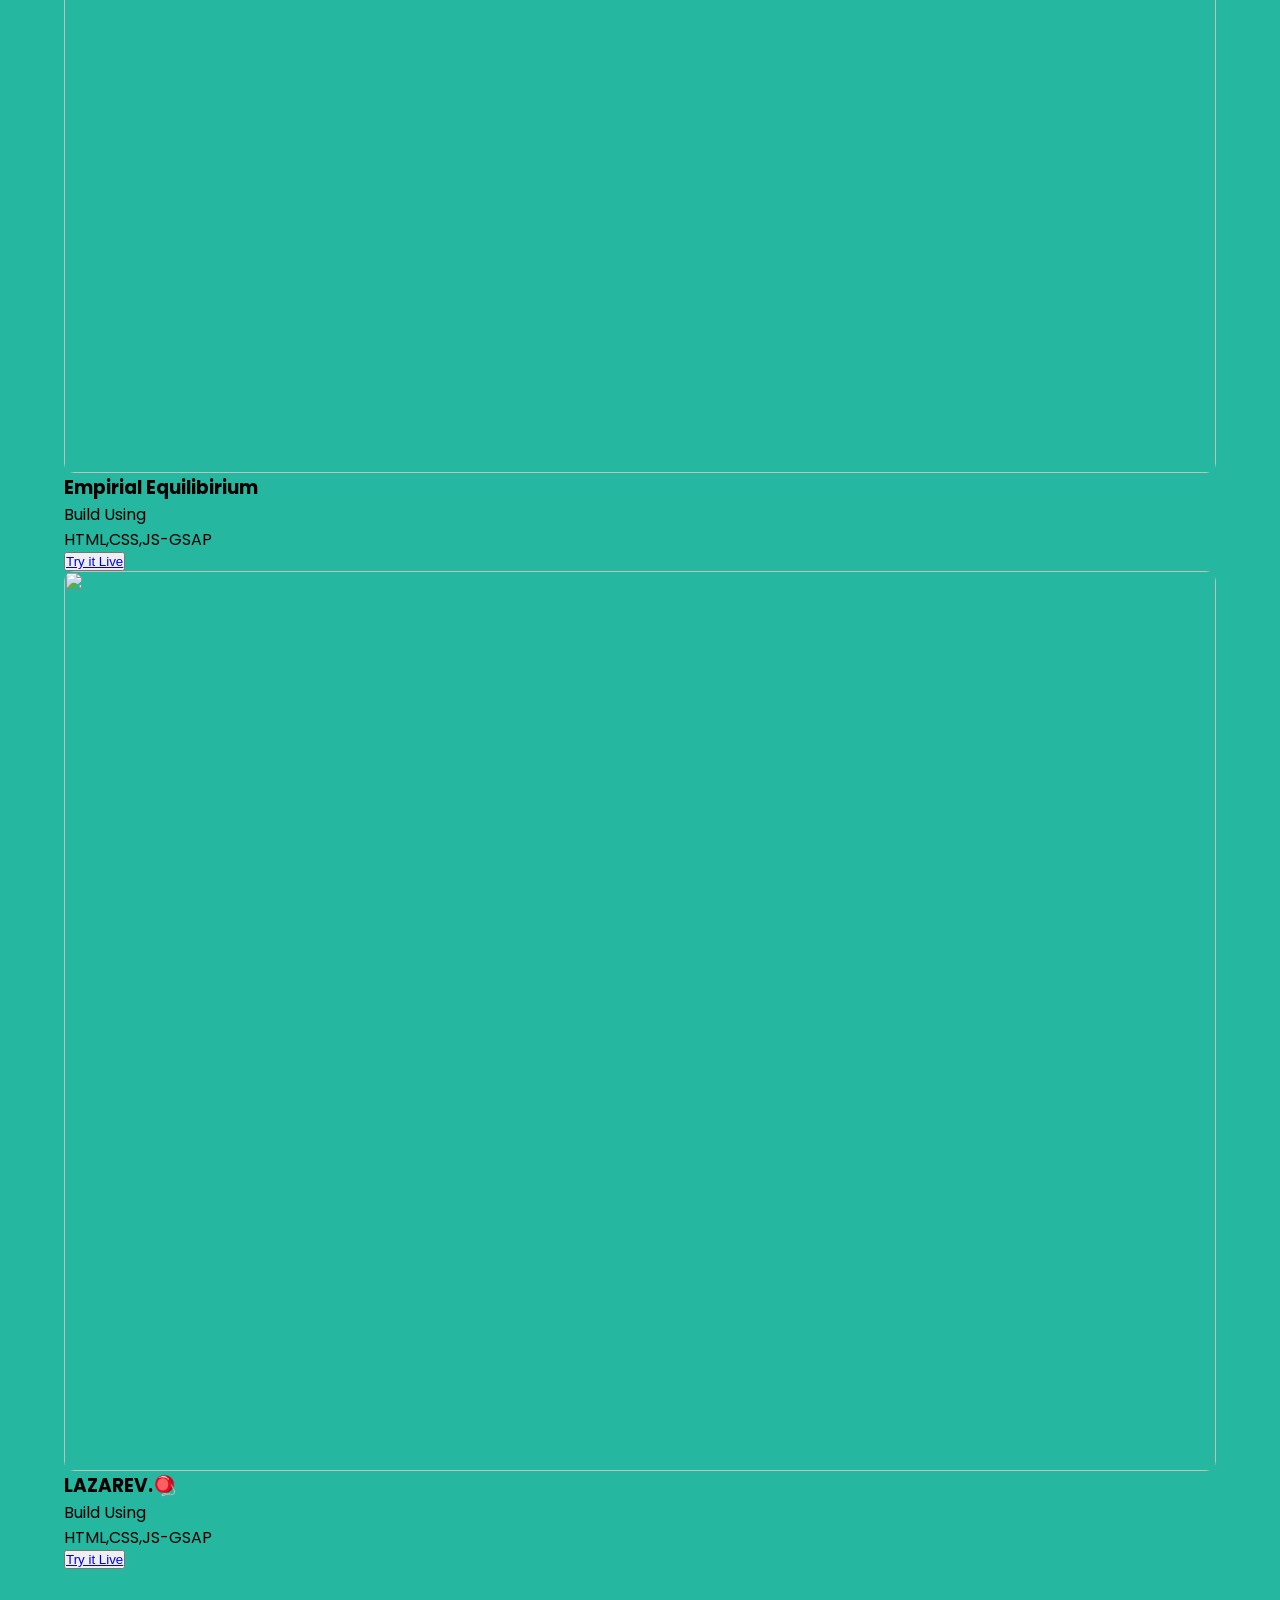
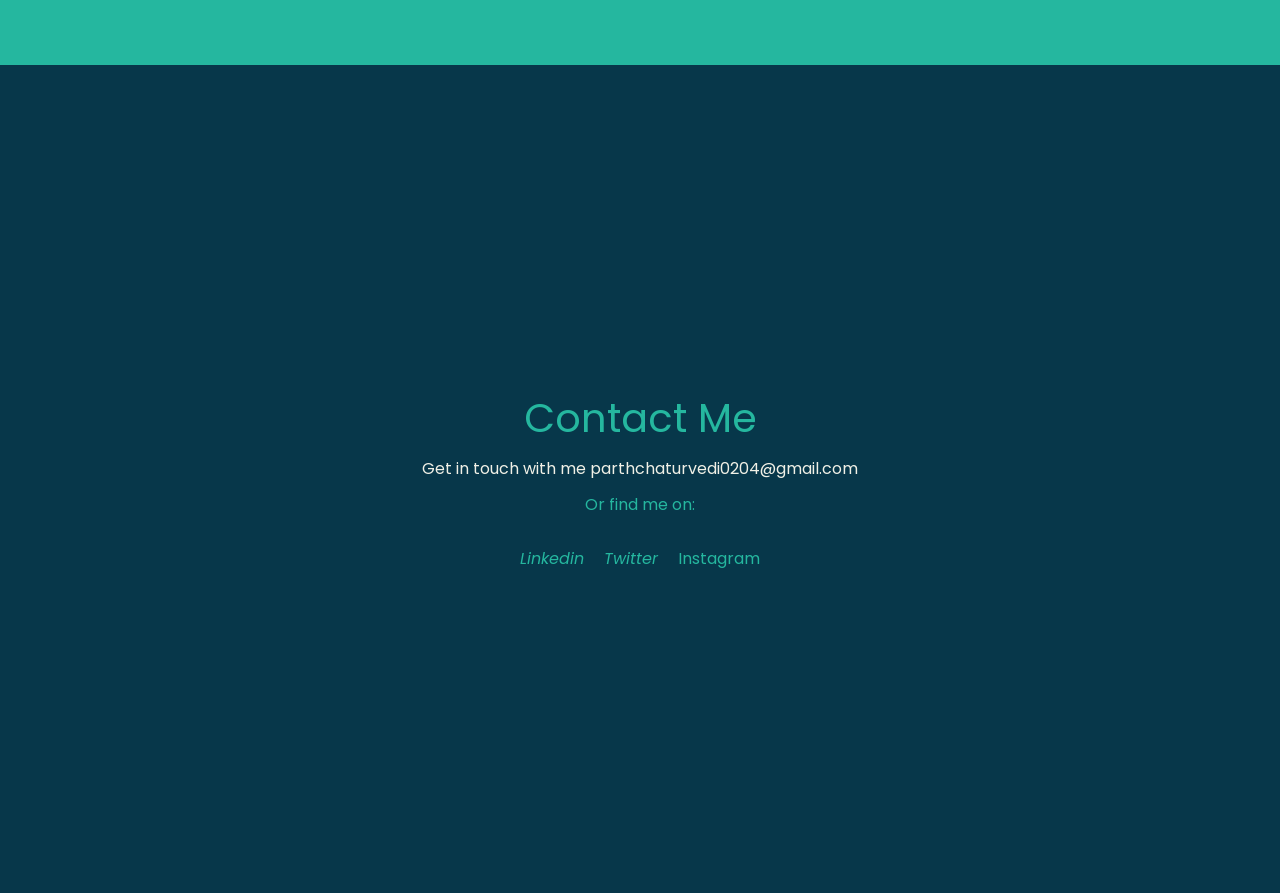
==== commit 860c8b6b: "Update index.html" ====
--- a/index.html
+++ b/index.html
@@ -118,11 +118,12 @@
             <i class="fab fa-html5"></i>
             <i class="fab fa-css3-alt"></i>
             <i class="fab fa-js"></i>
-            <h3>Restaurant Website UI</h3>
+            <h3>Restaurant <br> Website UI</h3>
             <p>Build Using HTML,CSS,JS</p>
             <button><a href="https://parthchaturvedi07.github.io/restaurant/" target="blank">Try it Live <i
                   class="fas fa-external-link-alt"></i></a>
             </button>
+          </div>
           </div>
           <div class="proj-2">
             <img src="./Screenshot (94).png">
@@ -130,7 +131,7 @@
               <i class="fab fa-html5"></i>
               <i class="fab fa-css3-alt"></i>
               <i class="fab fa-js"></i>
-              <h3>Product </br> Landing Page UI</h3>
+              <h3>Product Landing Page UI</h3>
               <p>Build Using </br> HTML,CSS,JS</p>
               <button><a href="https://parthchaturvedi07.github.io/product-landing-page/#nav" target="blank">Try it Live <i
                     class="fas fa-external-link-alt"></i></a>
@@ -152,7 +153,58 @@
               </button>
             </div>
         </div>
-      </div>
+        <div class="proj-4">
+          <img src="./Screenshot (110).png">
+          <div class="proj4-details">
+            <i class="fab fa-html5"></i>
+            <i class="fab fa-css3-alt"></i>
+            <i class="fab fa-js"></i>
+            <h3>Word Counter App</h3>
+            <p>Build Using </br> HTML,CSS,JS</p>
+            <button><a href="https://parthchaturvedi07.github.io/Word-Counter-App/" target="blank">Try it Live <i
+                  class="fas fa-external-link-alt"></i></a>
+            </button>
+          </div>
+      </div>
+      <div class="proj-5">
+        <img src="./Screenshot (120).png">
+        <div class="proj5-details">
+          <i class="fab fa-html5"></i>
+          <i class="fab fa-css3-alt"></i>
+          <i class="fab fa-js"></i>
+          <h3>Fanta Animation</h3>
+          <p>Build Using </br> HTML,CSS,JS-GSAP</p>
+          <button><a href="https://parthchaturvedi07.github.io/Fanta/" target="blank">Try it Live <i
+                class="fas fa-external-link-alt"></i></a>
+          </button>
+        </div>
+    </div>
+    <div class="proj-6">
+      <img src="./Screenshot (122).png">
+      <div class="proj6-details">
+        <i class="fab fa-html5"></i>
+        <i class="fab fa-css3-alt"></i>
+        <i class="fa fa-database" aria-hidden="true"></i>
+        <h3>Empirial Equilibirium</h3>
+        <p>Build Using </br> HTML,CSS,JS-GSAP</p>
+        <button><a href="https://parthchaturvedi07.github.io/GSAP-proj.2-/" target="blank">Try it Live <i
+              class="fas fa-external-link-alt"></i></a>
+        </button>
+      </div>
+  </div>
+  <div class="proj-7">
+    <img src="./Screenshot (126).png">
+    <div class="proj7-details">
+      <i class="fab fa-html5"></i>
+      <i class="fab fa-css3-alt"></i>
+      <i class="fa fa-database" aria-hidden="true"></i>
+      <h3>LAZAREV.🪀</h3>
+      <p>Build Using </br> HTML,CSS,JS-GSAP</p>
+      <button><a href="https://parthchaturvedi07.github.io/lazarev/" target="blank">Try it Live <i
+            class="fas fa-external-link-alt"></i></a>
+      </button>
+    </div>
+</div>
       </div>
     </div>
   </section>
--- a/style1.css
+++ b/style1.css
@@ -23,14 +23,14 @@
 
 
 .navbar {
-  position: fixed;
+  position: absolute;
   width: 100%;
   z-index: 500;
 }
 
 .navbar-container {
   display: flex;
-  justify-content: space-between;
+  justify-content: center;
   align-items: center;
   height: 64px;
 }
@@ -194,15 +194,18 @@
 }
 
 .progress-line .html {
+  width: 85%;
+}
+.progress-line .css {
   width: 80%;
 }
-.progress-line .css {
+.progress-line .javascript {
   width: 70%;
 }
-.progress-line .bootstrap {
+.progress-line .php {
   width: 50%;
 }
-.progress-line .javascript {
+.progress-line .sql {
   width: 50%;
 }
 .progress-line .c {
@@ -236,19 +239,22 @@
 }
 
 .progress-line .html::after {
+  content: "85%";
+}
+.progress-line .css::after {
   content: "80%";
 }
-.progress-line .css::after {
+.progress-line .javascript::after {
   content: "70%";
 }
-.progress-line .bootstrap::after {
+.progress-line .php::after {
   content: "50%";
 }
-.progress-line .javascript::after {
+.progress-line .c::after {
+  content: "70%";  
+}
+.progress-line .sql::after {
   content: "50%";
-}
-.progress-line .c::after {
-  content: "70%";
 }
 
 .navbar.solid {
@@ -321,16 +327,16 @@
 }
 
 .proj-1 img {
-  height: 330px;
-  width: 380px;
+  height: 130px;
+  width: 130px;
   object-fit: cover;
-  border-radius: 50%;
+  border-radius: 65px;
   box-shadow: 0 20px 10px -10px rgb(37 41 52 / 31%);
   margin-right: 1.7rem;
 }
 
 .proj-1 .proj1-details {
-  width: 32rem;
+  width: 14rem;
 }
 
 .proj-1 .proj1-details i {
@@ -344,7 +350,7 @@
 }
 
 .proj-1 .proj1-details p {
-  font-size: 1.3rem;
+  font-size: 1.0rem;
   color: #07374a;
   font-weight: 600;
 }
@@ -353,7 +359,7 @@
   background: #f0f0e6;
   padding: 0.5rem;
   margin-top: 0.5rem;
-  width: 150px;
+  width: 100px;
   border: none;
   border-bottom: 2px solid #07374a;
 }
@@ -389,16 +395,16 @@
 }
 
 .proj-2 img {
-  height: 330px;
-  width: 380px;
+  height: 130px;
+  width: 130px;
   object-fit: cover;
-  border-radius: 50%;
+  border-radius: 65px;
   box-shadow: 0 20px 10px -10px rgb(37 41 52 / 31%);
   margin-right: 1.7rem;
 }
 
 .proj-2 .proj2-details {
-  width: 32rem;
+  width: 9rem;
 }
 
 .proj-2 .proj2-details i {
@@ -412,7 +418,7 @@
 }
 
 .proj-2 .proj2-details p {
-  font-size: 1.3rem;
+  font-size: 1.0rem;
   color: #07374a;
   font-weight: 600;
 }
@@ -421,7 +427,7 @@
   background: #f0f0e6;
   padding: 0.5rem;
   margin-top: 0.5rem;
-  width: 150px;
+  width: 100px;
   border: none;
   border-bottom: 2px solid #07374a;
 }
@@ -450,8 +456,77 @@
   color: #f0f0e6;
 }
 
+.proj-3 {
+  display: flex;
+  justify-content: center;
+  align-items: center;
+}
+
+.proj-3 img {
+  height: 130px;
+  width: 130px;
+  object-fit: cover;
+  border-radius: 65px;
+  box-shadow: 0 20px 10px -10px rgb(37 41 52 / 31%);
+  margin-right: 1.7rem;
+}
+
+.proj-3 .proj1-details {
+  width: 14rem;
+}
+
+.proj-3 .proj3-details i {
+  font-size: 1.5rem;
+  color: #07374a;
+}
+
+.proj-3 .proj3-details h2 {
+  font-size: 2rem;
+  color: #07374a;
+}
+
+.proj-3 .proj3-details p {
+  font-size: 1.0rem;
+  color: #07374a;
+  font-weight: 600;
+}
+
+.proj-3 .proj3-details button {
+  background: #f0f0e6;
+  padding: 0.5rem;
+  margin-top: 0.5rem;
+  width: 100px;
+  border: none;
+  border-bottom: 2px solid #07374a;
+}
+
+.proj-3 .proj3-details button a {
+  text-decoration: none;
+  color: #07374a;
+  font-size: 1.1rem;
+  transition: 0.2s ease-in-out;
+  text-align: center;
+  transition: 0.3s ease-in-out;
+}
+
+.proj-3 .proj3-details button .fas {
+  font-size: 0.7rem;
+  padding: 0.3rem;
+  transition: 0.2s ease-in-out;
+}
+
+.proj-3 .proj3-details button:hover {
+  background: #07374a;
+}
+
+.proj-3 .proj3-details button:hover a,
+.proj-3 .proj3-details button:hover .fas {
+  color: #f0f0e6;
+}
+
 .portfolio-content .proj-1,
-.portfolio-content .proj-2 {
+.portfolio-content .proj-2,
+.portfolio-content .proj-3 {
   flex-basis: calc(50% - 20px); /* Adjust as needed, considering margin/padding */
   margin: 10px; /* Adjust as needed */
 }
@@ -469,7 +544,6 @@
     flex-basis: 100%;
   }
 }
-
 
 
 .contact {
@@ -567,6 +641,18 @@
   }
 
   .proj-2 img {
+    height: 250px;
+    width: 290px;
+    margin-bottom: 0.5rem;
+  }
+
+  .proj-3 {
+    display: flex;
+    justify-content: center;
+    flex-direction: column;
+  }
+
+  .proj-3 img {
     height: 250px;
     width: 290px;
     margin-bottom: 0.5rem;
@@ -639,6 +725,18 @@
     margin-bottom: 0.5rem;
   }
 
+  .proj-3 {
+    display: flex;
+    justify-content: center;
+    flex-direction: column;
+  }
+
+  .proj-3 img {
+    height: 240px;
+    width: 290px;
+    margin-bottom: 0.5rem;
+  }
+
   .work-arrow-2 a {
     font-size: 1.3rem;
     text-decoration: none;
@@ -705,4 +803,4 @@
   .header {
     height: 90vmax;
   }
-}+}
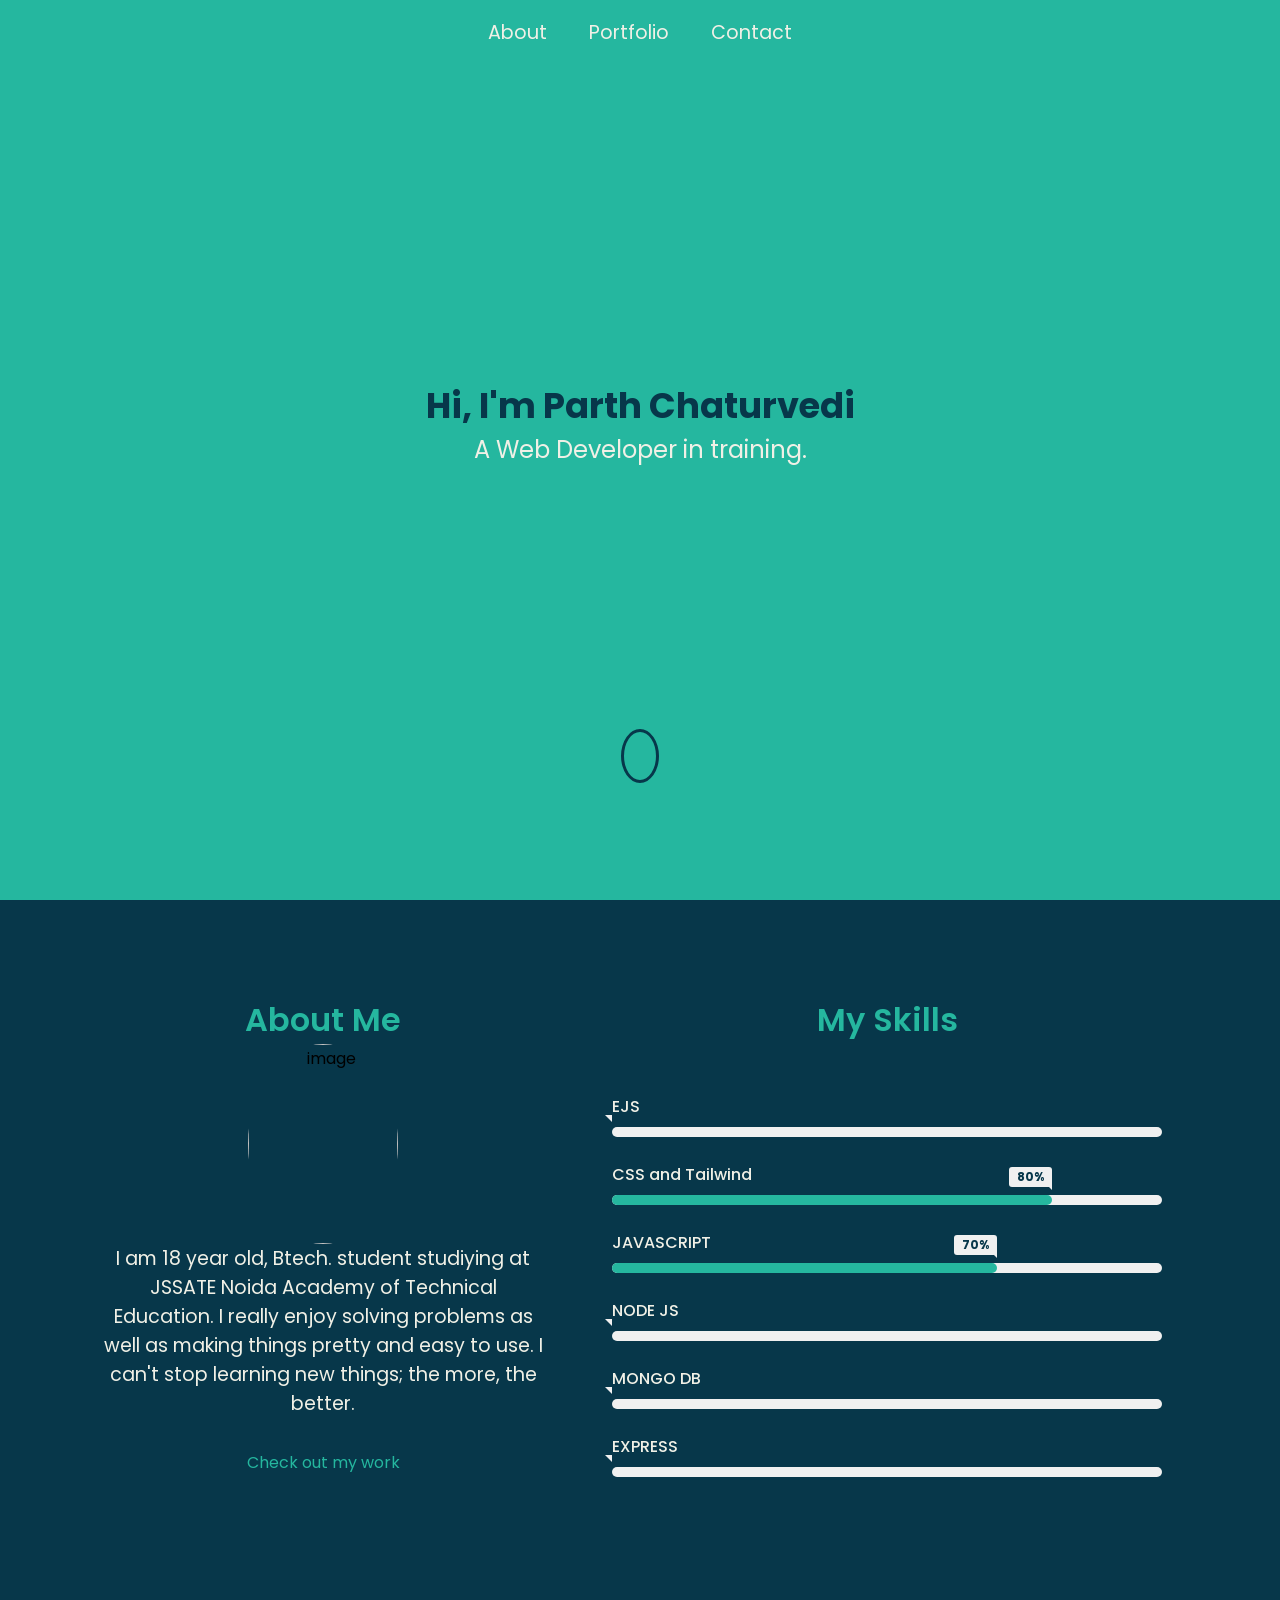
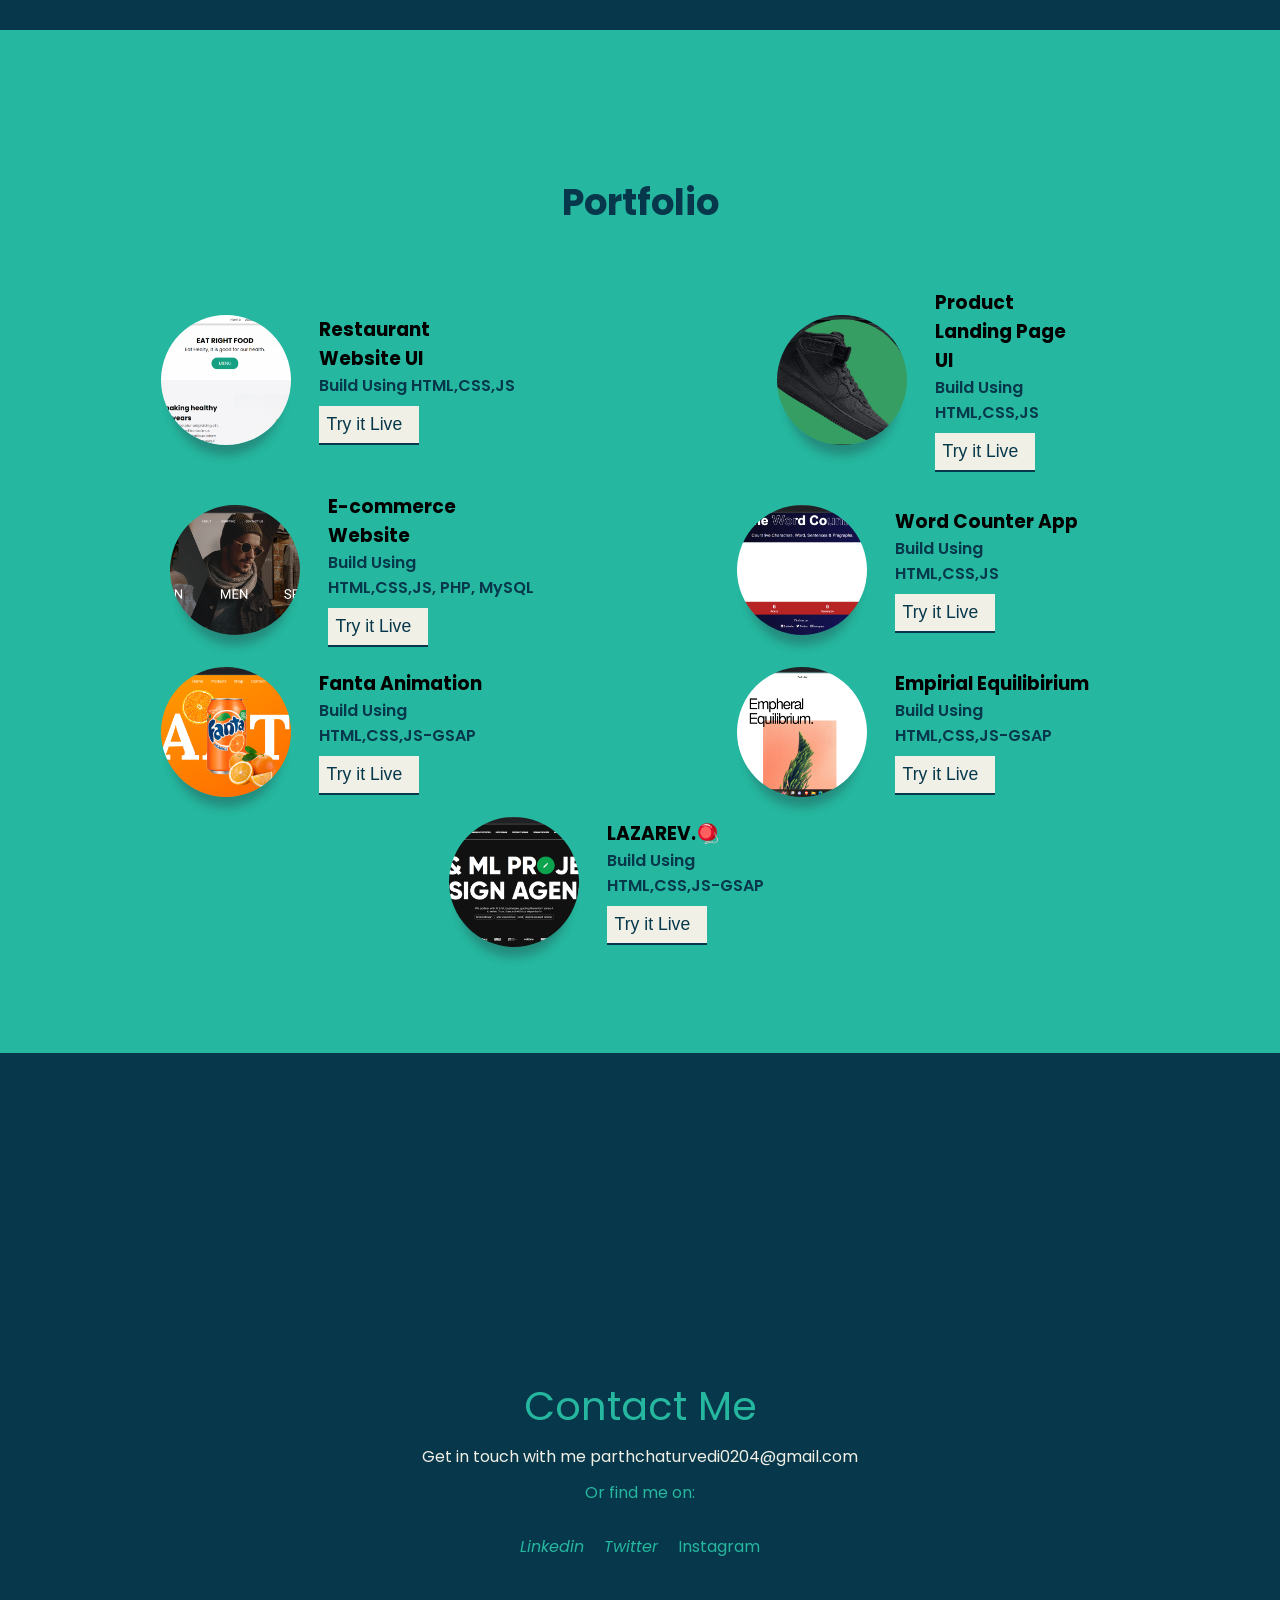
==== commit c3284c5a: "Update index.html" ====
--- a/index.html
+++ b/index.html
@@ -62,12 +62,12 @@
             <div class="skills-bar">
               <div class="bar">
                 <div class="info">
-                  <span>HTML</span>
+                  <span>EJS</span>
                 </div>
-                <div class="progress-line"><span class="html"></span></div>
+                <div class="progress-line"><span class="ejs"></span></div>
                 <div class="bar">
                   <div class="info">
-                    <span>CSS</span>
+                    <span>CSS and Tailwind</span>
                   </div>
                   <div class="progress-line"><span class="css"></span></div>
                   <div class="bar">
@@ -77,19 +77,19 @@
                     <div class="progress-line"><span class="javascript"></span></div>
                   <div class="bar">
                     <div class="info">
-                      <span>PHP</span>
+                      <span>NODE JS</span>
                     </div>
-                    <div class="progress-line"><span class="php"></span></div>
+                    <div class="progress-line"><span class="nodejs"></span></div>
                       <div class="bar">
                         <div class="info">
-                          <span>SQL</span>
+                          <span>MONGO DB</span>
                         </div>
-                        <div class="progress-line"><span class="sql"></span></div>
+                        <div class="progress-line"><span class="mongodb"></span></div>
                       <div class="bar">
                         <div class="info">
-                          <span>C++ Programming</span>
+                          <span>EXPRESS</span>
                         </div>
-                        <div class="progress-line"><span class="c"></span></div>
+                        <div class="progress-line"><span class="express"></span></div>
                       </div>                      
                     </div>
                   </div>
--- a/style1.css
+++ b/style1.css
@@ -304,13 +304,11 @@
   padding: 6rem 0;
 }
 
-
-.portfolio-content img {
+.portfolio-content img{
   width: 100%;
   height: auto;
-  border-radius: 10px; /* Adjust as needed */
-}
-
+  border-radius: 10px; 
+}
 
 .proj-heading h1 {
   text-align: center;
@@ -320,7 +318,16 @@
   margin: 3rem 0;
 }
 
-.proj-1 {
+.portfolio-content{
+  display: flex;
+  justify-content: center;
+  align-items: center;
+  flex-wrap: wrap;
+  flex: 0 0 33.33%;
+  
+}
+
+.proj-1{
   display: flex;
   justify-content: center;
   align-items: center;
@@ -524,12 +531,291 @@
   color: #f0f0e6;
 }
 
+.proj-4{
+  display: flex;
+  justify-content: center;
+  align-items: center;
+}
+
+.proj-4 img {
+  height: 130px;
+  width: 130px;
+  object-fit: cover;
+  border-radius: 65px;
+  box-shadow: 0 20px 10px -10px rgb(37 41 52 / 31%);
+  margin-right: 1.7rem;
+}
+
+.proj-4 .proj4-details {
+  width: 14rem;
+}
+
+.proj-4 .proj4-details i {
+  font-size: 1.5rem;
+  color: #07374a;
+}
+
+.proj-4 .proj4-details h2 {
+  font-size: 2rem;
+  color: #07374a;
+}
+
+.proj-4 .proj4-details p {
+  font-size: 1.0rem;
+  color: #07374a;
+  font-weight: 600;
+}
+
+.proj-4 .proj4-details button {
+  background: #f0f0e6;
+  padding: 0.5rem;
+  margin-top: 0.5rem;
+  width: 100px;
+  border: none;
+  border-bottom: 2px solid #07374a;
+}
+
+.proj-4 .proj4-details button a {
+  text-decoration: none;
+  color: #07374a;
+  font-size: 1.1rem;
+  transition: 0.2s ease-in-out;
+  text-align: center;
+  transition: 0.3s ease-in-out;
+}
+
+.proj-4 .proj4-details button .fas {
+  font-size: 0.7rem;
+  padding: 0.3rem;
+  transition: 0.2s ease-in-out;
+}
+
+.proj-4 .proj4-details button:hover {
+  background: #07374a;
+}
+
+.proj-4 .proj4-details button:hover a,
+.proj-4 .proj4-details button:hover .fas {
+  color: #f0f0e6;
+}
+
+.proj-5{
+  display: flex;
+  justify-content: center;
+  align-items: center;
+}
+
+.proj-5 img {
+  height: 130px;
+  width: 130px;
+  object-fit: cover;
+  border-radius: 65px;
+  box-shadow: 0 20px 10px -10px rgb(37 41 52 / 31%);
+  margin-right: 1.7rem;
+}
+
+.proj-5 .proj5-details {
+  width: 14rem;
+}
+
+.proj-5 .proj5-details i {
+  font-size: 1.5rem;
+  color: #07374a;
+}
+
+.proj-5 .proj5-details h2 {
+  font-size: 2rem;
+  color: #07374a;
+}
+
+.proj-5 .proj5-details p {
+  font-size: 1.0rem;
+  color: #07374a;
+  font-weight: 600;
+}
+
+.proj-5 .proj5-details button {
+  background: #f0f0e6;
+  padding: 0.5rem;
+  margin-top: 0.5rem;
+  width: 100px;
+  border: none;
+  border-bottom: 2px solid #07374a;
+}
+
+.proj-5 .proj5-details button a {
+  text-decoration: none;
+  color: #07374a;
+  font-size: 1.1rem;
+  transition: 0.2s ease-in-out;
+  text-align: center;
+  transition: 0.3s ease-in-out;
+}
+
+.proj-5 .proj5-details button .fas {
+  font-size: 0.7rem;
+  padding: 0.3rem;
+  transition: 0.2s ease-in-out;
+}
+
+.proj-5 .proj5-details button:hover {
+  background: #07374a;
+}
+
+.proj-5 .proj5-details button:hover a,
+.proj-5 .proj5-details button:hover .fas {
+  color: #f0f0e6;
+}
+
+.proj-6{
+  display: flex;
+  justify-content: center;
+  align-items: center;
+}
+
+.proj-6 img {
+  height: 130px;
+  width: 130px;
+  object-fit: cover;
+  border-radius: 65px;
+  box-shadow: 0 20px 10px -10px rgb(37 41 52 / 31%);
+  margin-right: 1.7rem;
+}
+
+.proj-6 .proj6-details {
+  width: 14rem;
+}
+
+.proj-6 .proj6-details i {
+  font-size: 1.5rem;
+  color: #07374a;
+}
+
+.proj-6 .proj6-details h2 {
+  font-size: 2rem;
+  color: #07374a;
+}
+
+.proj-6 .proj6-details p {
+  font-size: 1.0rem;
+  color: #07374a;
+  font-weight: 600;
+}
+
+.proj-6 .proj6-details button {
+  background: #f0f0e6;
+  padding: 0.5rem;
+  margin-top: 0.5rem;
+  width: 100px;
+  border: none;
+  border-bottom: 2px solid #07374a;
+}
+
+.proj-6 .proj6-details button a {
+  text-decoration: none;
+  color: #07374a;
+  font-size: 1.1rem;
+  transition: 0.2s ease-in-out;
+  text-align: center;
+  transition: 0.3s ease-in-out;
+}
+
+.proj-6 .proj6-details button .fas {
+  font-size: 0.7rem;
+  padding: 0.3rem;
+  transition: 0.2s ease-in-out;
+}
+
+.proj-6 .proj6-details button:hover {
+  background: #07374a;
+}
+
+.proj-6 .proj6-details button:hover a,
+.proj-6 .proj6-details button:hover .fas {
+  color: #f0f0e6;
+}
+
+.proj-7{
+  display: flex;
+  justify-content: center;
+  align-items: center;
+}
+
+.proj-7 img {
+  height: 130px;
+  width: 130px;
+  object-fit: cover;
+  border-radius: 65px;
+  box-shadow: 0 20px 10px -10px rgb(37 41 52 / 31%);
+  margin-right: 1.7rem;
+}
+
+.proj-7 .proj7-details {
+  width: 14rem;
+}
+
+.proj-7 .proj7-details i {
+  font-size: 1.5rem;
+  color: #07374a;
+}
+
+.proj-7 .proj7-details h2 {
+  font-size: 2rem;
+  color: #07374a;
+}
+
+.proj-7 .proj7-details p {
+  font-size: 1.0rem;
+  color: #07374a;
+  font-weight: 600;
+}
+
+.proj-7 .proj7-details button {
+  background: #f0f0e6;
+  padding: 0.5rem;
+  margin-top: 0.5rem;
+  width: 100px;
+  border: none;
+  border-bottom: 2px solid #07374a;
+}
+
+.proj-7 .proj7-details button a {
+  text-decoration: none;
+  color: #07374a;
+  font-size: 1.1rem;
+  transition: 0.2s ease-in-out;
+  text-align: center;
+  transition: 0.3s ease-in-out;
+}
+
+.proj-7 .proj7-details button .fas {
+  font-size: 0.7rem;
+  padding: 0.3rem;
+  transition: 0.2s ease-in-out;
+}
+
+.proj-7 .proj7-details button:hover {
+  background: #07374a;
+}
+
+.proj-7 .proj7-details button:hover a,
+.proj-7 .proj7-details button:hover .fas {
+  color: #f0f0e6;
+}
+
+
 .portfolio-content .proj-1,
 .portfolio-content .proj-2,
-.portfolio-content .proj-3 {
-  flex-basis: calc(50% - 20px); /* Adjust as needed, considering margin/padding */
-  margin: 10px; /* Adjust as needed */
-}
+.portfolio-content .proj-3,
+.portfolio-content .proj-4,
+.portfolio-content .proj-5,
+.portfolio-content .proj-6,
+.portfolio-content .proj-7 {
+  flex-basis: calc(50% - 20px); 
+  margin: 10px; 
+}
+
+
 
 @media (max-width: 768px) {
   .portfolio-content .proj-1,
@@ -653,6 +939,54 @@
   }
 
   .proj-3 img {
+    height: 250px;
+    width: 290px;
+    margin-bottom: 0.5rem;
+  }
+
+  .proj-4 {
+    display: flex;
+    justify-content: center;
+    flex-direction: column;
+  }
+
+  .proj-4 img {
+    height: 250px;
+    width: 290px;
+    margin-bottom: 0.5rem;
+  }
+
+  .proj-5 {
+    display: flex;
+    justify-content: center;
+    flex-direction: column;
+  }
+
+  .proj-5 img {
+    height: 250px;
+    width: 290px;
+    margin-bottom: 0.5rem;
+  }
+
+  .proj-6 {
+    display: flex;
+    justify-content: center;
+    flex-direction: column;
+  }
+
+  .proj-6 img {
+    height: 250px;
+    width: 290px;
+    margin-bottom: 0.5rem;
+  }
+
+  .proj-7 {
+    display: flex;
+    justify-content: center;
+    flex-direction: column;
+  }
+
+  .proj-7 img {
     height: 250px;
     width: 290px;
     margin-bottom: 0.5rem;
@@ -737,6 +1071,54 @@
     margin-bottom: 0.5rem;
   }
 
+  .proj-4 {
+    display: flex;
+    justify-content: center;
+    flex-direction: column;
+  }
+
+  .proj-4 img {
+    height: 240px;
+    width: 290px;
+    margin-bottom: 0.5rem;
+  }
+
+  .proj-5 {
+    display: flex;
+    justify-content: center;
+    flex-direction: column;
+  }
+
+  .proj-5 img {
+    height: 240px;
+    width: 290px;
+    margin-bottom: 0.5rem;
+  }
+
+  .proj-6 {
+    display: flex;
+    justify-content: center;
+    flex-direction: column;
+  }
+
+  .proj-6 img {
+    height: 240px;
+    width: 290px;
+    margin-bottom: 0.5rem;
+  }
+
+  .proj-7 {
+    display: flex;
+    justify-content: center;
+    flex-direction: column;
+  }
+
+  .proj-7 img {
+    height: 240px;
+    width: 290px;
+    margin-bottom: 0.5rem;
+  }
+
   .work-arrow-2 a {
     font-size: 1.3rem;
     text-decoration: none;
